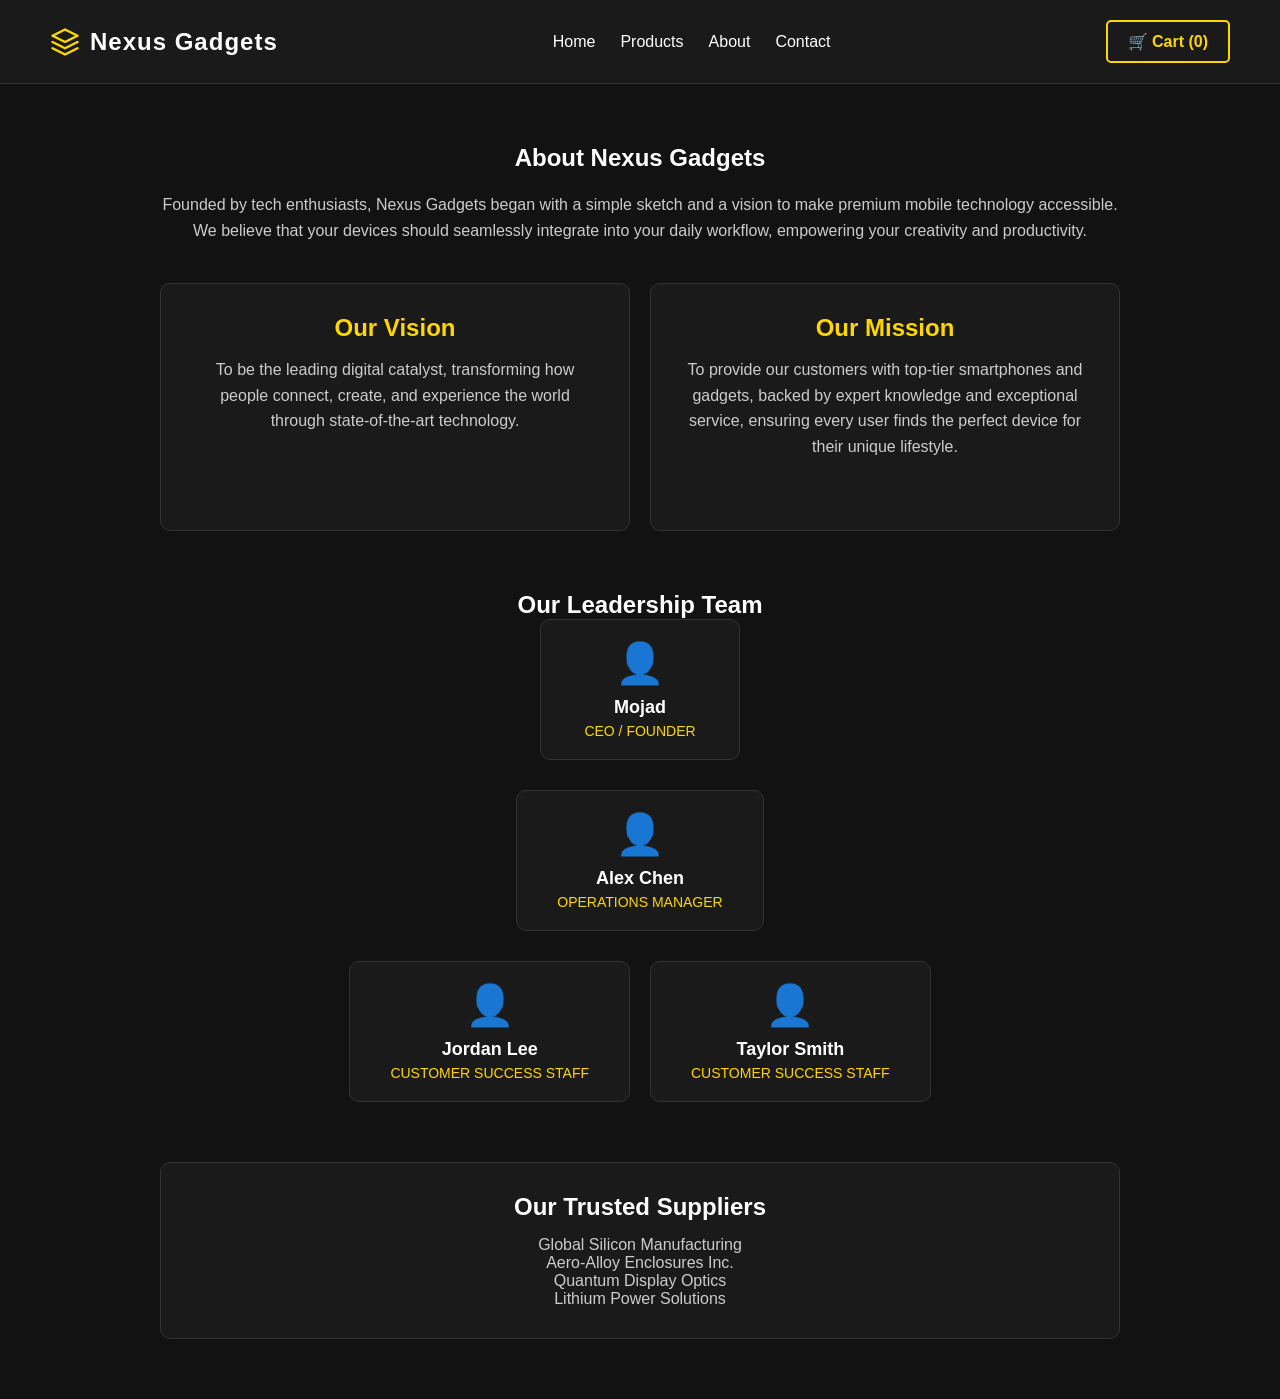
==== about.html @ b7fafb26 "Update about.html" ====
<!DOCTYPE html>
<html lang="en">
<head>
    <meta charset="UTF-8">
    <meta name="viewport" content="width=device-width, initial-scale=1.0">
    <title>Nexus Gadgets | About Us</title>
    <link rel="stylesheet" href="style.css">
    
    <link rel="preconnect" href="https://app.snipcart.com">
    <link rel="preconnect" href="https://cdn.snipcart.com">
    <link rel="stylesheet" href="https://cdn.snipcart.com/themes/v3.0.31/default/snipcart.css" />
</head>
<body>

    <header>
        <div class="logo" style="display: flex; align-items: center; gap: 10px;">
    <svg width="30" height="30" viewBox="0 0 24 24" fill="none" stroke="#FFD700" stroke-width="2" stroke-linecap="round" stroke-linejoin="round">
        <polygon points="12 2 2 7 12 12 22 7 12 2"></polygon>
        <polyline points="2 17 12 22 22 17"></polyline>
        <polyline points="2 12 12 17 22 12"></polyline>
    </svg>
    Nexus Gadgets
</div>
        <nav>
            <ul class="nav-links">
                <li><a href="index.html">Home</a></li>
                <li><a href="products.html">Products</a></li>
                <li><a href="about.html">About</a></li>
                <li><a href="contact.html">Contact</a></li>
            </ul>
        </nav>
        <button class="snipcart-checkout yellow-basket">
            🛒 Cart (<span class="snipcart-items-count">0</span>)
        </button>
    </header>

    <main class="about-container">
        <section class="company-info">
            <h1>About Nexus Gadgets</h1>
            <p>Founded by tech enthusiasts, Nexus Gadgets began with a simple sketch and a vision to make premium mobile technology accessible. We believe that your devices should seamlessly integrate into your daily workflow, empowering your creativity and productivity.</p>
            
            <div class="mission-vision">
                <div class="card">
                    <h2>Our Vision</h2>
                    <p>To be the leading digital catalyst, transforming how people connect, create, and experience the world through state-of-the-art technology.</p>
                </div>
                <div class="card">
                    <h2>Our Mission</h2>
                    <p>To provide our customers with top-tier smartphones and gadgets, backed by expert knowledge and exceptional service, ensuring every user finds the perfect device for their unique lifestyle.</p>
                </div>
            </div>
        </section>

        <section class="team-section">
            <h2>Our Leadership Team</h2>
            
            <div class="hierarchy">
                <div class="tier ceo-tier">
                    <div class="team-member">
                        <div class="avatar">👤</div>
                        <h3>Mojad</h3>
                        <p class="role">CEO / Founder</p>
                    </div>
                </div>

                <div class="tier manager-tier">
                    <div class="team-member">
                        <div class="avatar">👤</div>
                        <h3>Alex Chen</h3>
                        <p class="role">Operations Manager</p>
                    </div>
                </div>

                <div class="tier staff-tier">
                    <div class="team-member">
                        <div class="avatar">👤</div>
                        <h3>Jordan Lee</h3>
                        <p class="role">Customer Success Staff</p>
                    </div>
                    <div class="team-member">
                        <div class="avatar">👤</div>
                        <h3>Taylor Smith</h3>
                        <p class="role">Customer Success Staff</p>
                    </div>
                </div>
            </div>
        </section>

        <section class="suppliers-section">
            <h2>Our Trusted Suppliers</h2>
            <ul>
                <li>Global Silicon Manufacturing</li>
                <li>Aero-Alloy Enclosures Inc.</li>
                <li>Quantum Display Optics</li>
                <li>Lithium Power Solutions</li>
            </ul>
        </section>
    </main>

    <script async src="https://cdn.snipcart.com/themes/v3.0.31/default/snipcart.js"></script>
    <div hidden id="snipcart" data-api-key="ODQwMzdhNmEtYWU3Ny00MjI5LTlhM2MtNGY4MDAyZmQyNzFiNjM5MDkyNjI5MzI3NDUwMDEy"></div>
    <script src="script.js"></script>
</body>
</html>
---- style.css ----
/* General Reset & Typography */
* { 
    margin: 0; 
    padding: 0; 
    box-sizing: border-box; 
    font-family: 'Segoe UI', Tahoma, Geneva, Verdana, sans-serif; 
}

body { 
    background-color: #121212; 
    color: #ffffff; 
}

/* Header & Navigation */
header { 
    display: flex; 
    justify-content: space-between; 
    align-items: center; 
    padding: 20px 50px; 
    background-color: #1a1a1a; 
    border-bottom: 1px solid #333; 
}

.logo { 
    font-size: 24px; 
    font-weight: bold; 
    letter-spacing: 1px; 
}

.nav-links { 
    list-style: none; 
    display: flex; 
    gap: 25px; 
}

.nav-links a { 
    color: #ffffff; 
    text-decoration: none; 
    font-size: 16px; 
    transition: color 0.3s ease; 
}

.nav-links a:hover { 
    color: #FFD700; 
}

/* The Yellow Basket (Rubric Requirement) */
.yellow-basket { 
    background-color: transparent; 
    color: #FFD700; 
    border: 2px solid #FFD700; 
    padding: 10px 20px; 
    border-radius: 5px; 
    cursor: pointer; 
    font-size: 16px; 
    font-weight: bold; 
    transition: all 0.3s ease; 
}

.yellow-basket:hover { 
    background-color: #FFD700; 
    color: #121212; 
}

/* Hero Section with Background Image */
.hero {
    height: 80vh;
    display: flex;
    align-items: center;
    justify-content: center;
    text-align: center;
    padding: 0 20px;
    background: linear-gradient(rgba(18, 18, 18, 0.4), rgba(18, 18, 18, 0.95)), url('https://images.unsplash.com/photo-1611162617213-7d7a39e9b1d7?auto=format&fit=crop&w=1920&q=80');
    background-size: cover;
    background-position: center;
}

.hero-content h1 { font-size: 48px; margin-bottom: 20px; }
.hero-content p { font-size: 18px; max-width: 600px; margin: 0 auto 30px auto; color: #cccccc; line-height: 1.6; }

/* Buttons */
.btn { 
    padding: 12px 25px; 
    text-decoration: none; 
    border-radius: 5px; 
    font-weight: bold; 
    margin: 0 10px; 
    display: inline-block; 
    cursor: pointer; 
    border: none; 
}

.primary-btn { background-color: #ffffff; color: #121212; }
.secondary-btn { background-color: transparent; border: 1px solid #ffffff; color: #ffffff; }

/* Products Grid */
.shop-container { max-width: 1200px; margin: 0 auto; padding: 20px; }
.product-grid { display: grid; grid-template-columns: repeat(auto-fit, minmax(300px, 1fr)); gap: 30px; }
.product-card { background-color: #1a1a1a; padding: 25px; border-radius: 10px; text-align: center; border: 1px solid #333; transition: transform 0.3s ease; }
.product-card:hover { transform: translateY(-5px); border-color: #FFD700; }
.product-card h3 { margin-bottom: 10px; font-size: 22px; }
.product-card .category { font-size: 12px; color: #FFD700; margin-bottom: 15px; text-transform: uppercase; }
.product-card .desc { font-size: 14px; color: #cccccc; margin-bottom: 20px; height: 40px; }
.product-card .price { font-size: 24px; font-weight: bold; margin-bottom: 20px; }

/* Product Image Styling */
.product-img {
    width: 100%;
    height: 250px;
    object-fit: cover;
    border-radius: 8px;
    margin-bottom: 15px;
    border: 1px solid #333;
}

/* About Page */
.about-container { max-width: 1000px; margin: 40px auto; padding: 20px; text-align: center; }
.company-info h1 { margin-bottom: 20px; }
.company-info p { color: #cccccc; line-height: 1.6; margin-bottom: 40px; }
.mission-vision { display: flex; gap: 20px; margin-bottom: 60px; }
.mission-vision .card { background-color: #1a1a1a; padding: 30px; border-radius: 10px; border: 1px solid #333; flex: 1; }
.mission-vision h2 { color: #FFD700; margin-bottom: 15px; }

/* Team Hierarchy */
.team-section { margin-bottom: 60px; }
.hierarchy { display: flex; flex-direction: column; align-items: center; gap: 30px; }
.tier { display: flex; justify-content: center; gap: 20px; }
.team-member { background-color: #1a1a1a; padding: 20px 40px; border-radius: 10px; border: 1px solid #333; text-align: center; min-width: 200px; }
.avatar { font-size: 40px; margin-bottom: 10px; }
.team-member h3 { margin-bottom: 5px; font-size: 18px; }
.team-member .role { color: #FFD700; font-size: 14px; text-transform: uppercase; }

/* Suppliers */
.suppliers-section { background-color: #1a1a1a; padding: 30px; border-radius: 10px; border: 1px solid #333; }
.suppliers-section ul { list-style: none; color: #cccccc; margin-top: 15px; }

/* Contact Page */
.contact-container { max-width: 1000px; margin: 40px auto; padding: 20px; }
.contact-wrapper { display: flex; gap: 40px; flex-wrap: wrap; }
.contact-info, .contact-form-container { flex: 1; min-width: 300px; background-color: #1a1a1a; padding: 30px; border-radius: 10px; border: 1px solid #333; }
.contact-info h2, .contact-form-container h2 { margin-bottom: 20px; color: #FFD700; }
.contact-info p { color: #cccccc; margin-bottom: 20px; line-height: 1.6; }
.info-list { list-style: none; margin-bottom: 30px; }
.info-list li { margin-bottom: 10px; color: #ffffff; }

/* Contact Form */
.contact-form .form-group { margin-bottom: 20px; }
.contact-form label { display: block; margin-bottom: 8px; color: #cccccc; text-align: left; }
.contact-form input, .contact-form select, .contact-form textarea { width: 100%; padding: 12px; background-color: #121212; border: 1px solid #333; border-radius: 5px; color: #ffffff; font-size: 16px; }
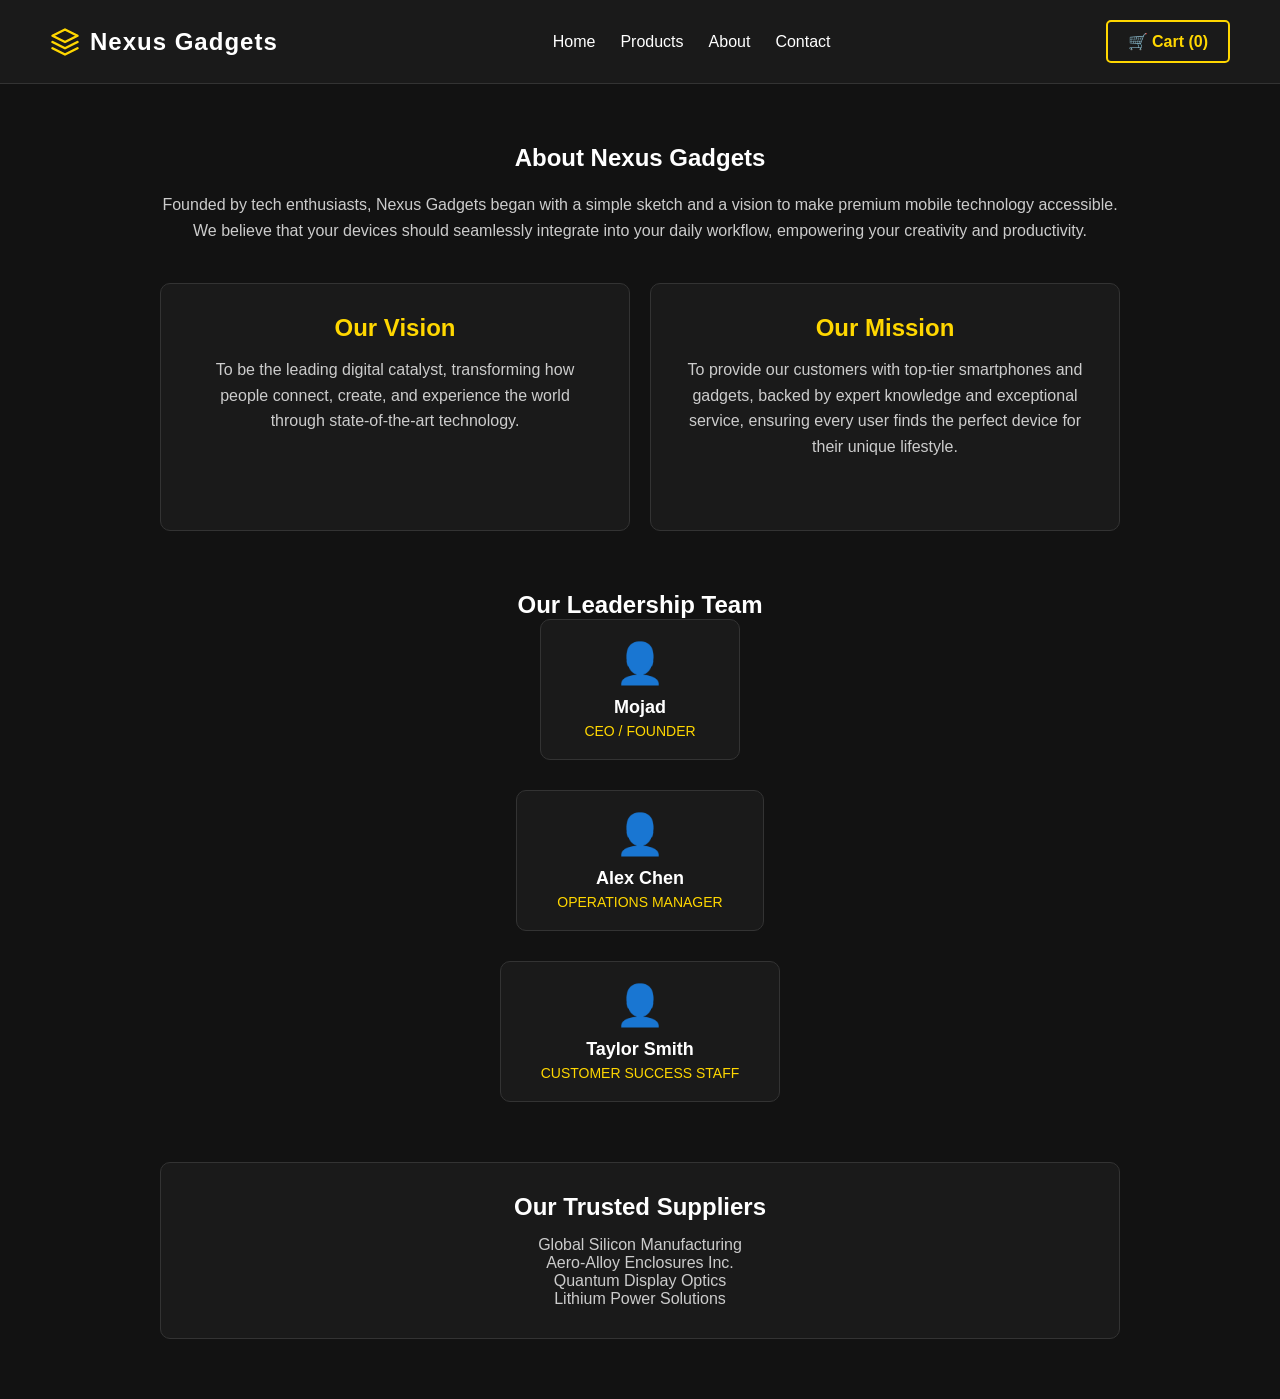
==== commit 8e267364: "Fix HTML formatting issues in about.html" ====
--- a/about.html
+++ b/about.html
@@ -14,13 +14,13 @@
 
     <header>
         <div class="logo" style="display: flex; align-items: center; gap: 10px;">
-    <svg width="30" height="30" viewBox="0 0 24 24" fill="none" stroke="#FFD700" stroke-width="2" stroke-linecap="round" stroke-linejoin="round">
-        <polygon points="12 2 2 7 12 12 22 7 12 2"></polygon>
-        <polyline points="2 17 12 22 22 17"></polyline>
-        <polyline points="2 12 12 17 22 12"></polyline>
-    </svg>
-    Nexus Gadgets
-</div>
+            <svg width="30" height="30" viewBox="0 0 24 24" fill="none" stroke="#FFD700" stroke-width="2" stroke-linecap="round" stroke-linejoin="round">
+                <polygon points="12 2 2 7 12 12 22 7 12 2"></polygon>
+                <polyline points="2 17 12 22 22 17"></polyline>
+                <polyline points="2 12 12 17 22 12"></polyline>
+            </svg>
+            Nexus Gadgets
+        </div>
         <nav>
             <ul class="nav-links">
                 <li><a href="index.html">Home</a></li>
@@ -74,11 +74,6 @@
                 <div class="tier staff-tier">
                     <div class="team-member">
                         <div class="avatar">👤</div>
-                        <h3>Jordan Lee</h3>
-                        <p class="role">Customer Success Staff</p>
-                    </div>
-                    <div class="team-member">
-                        <div class="avatar">👤</div>
                         <h3>Taylor Smith</h3>
                         <p class="role">Customer Success Staff</p>
                     </div>
--- a/style.css
+++ b/style.css
@@ -147,3 +147,133 @@
 .contact-form .form-group { margin-bottom: 20px; }
 .contact-form label { display: block; margin-bottom: 8px; color: #cccccc; text-align: left; }
 .contact-form input, .contact-form select, .contact-form textarea { width: 100%; padding: 12px; background-color: #121212; border: 1px solid #333; border-radius: 5px; color: #ffffff; font-size: 16px; }
+/* =========================================
+   PREMIUM ANIMATIONS & TRANSITIONS
+   ========================================= */
+
+/* 1. Page Load Fade-Up Animation */
+@keyframes fadeUp {
+    from { 
+        opacity: 0; 
+        transform: translateY(30px); 
+    }
+    to { 
+        opacity: 1; 
+        transform: translateY(0); 
+    }
+}
+
+/* Apply the animation to the cards and stagger them */
+.product-card {
+    opacity: 0; /* Start invisible */
+    animation: fadeUp 0.8s ease forwards;
+    overflow: hidden; /* Keeps the zooming image inside the box */
+}
+
+.product-card:nth-child(1) { animation-delay: 0.1s; }
+.product-card:nth-child(2) { animation-delay: 0.2s; }
+.product-card:nth-child(3) { animation-delay: 0.3s; }
+.product-card:nth-child(4) { animation-delay: 0.4s; }
+.product-card:nth-child(5) { animation-delay: 0.5s; }
+
+/* 2. Smooth Image Zoom on Hover */
+.product-img {
+    transition: transform 0.5s ease;
+}
+
+.product-card:hover .product-img {
+    transform: scale(1.08);
+}
+
+/* 3. Button Hover Glow Effect */
+.btn {
+    transition: all 0.3s ease;
+}
+
+.primary-btn:hover {
+    background-color: #FFD700;
+    color: #121212;
+    transform: translateY(-2px);
+    box-shadow: 0 5px 15px rgba(255, 215, 0, 0.3);
+}
+/* =========================================
+   PAGE ANIMATIONS (HOME, ABOUT, CONTACT)
+   ========================================= */
+
+/* Hero Section Animation */
+.hero-content {
+    opacity: 0;
+    animation: fadeUp 1s ease forwards;
+    animation-delay: 0.2s;
+}
+
+/* About Page Animations */
+.company-info {
+    opacity: 0;
+    animation: fadeUp 0.8s ease forwards;
+    animation-delay: 0.1s;
+}
+
+.mission-vision .card {
+    opacity: 0;
+    animation: fadeUp 0.8s ease forwards;
+}
+.mission-vision .card:nth-child(1) { animation-delay: 0.3s; }
+.mission-vision .card:nth-child(2) { animation-delay: 0.5s; }
+
+.team-member {
+    opacity: 0;
+    animation: fadeUp 0.8s ease forwards;
+}
+.ceo-tier .team-member { animation-delay: 0.2s; }
+.manager-tier .team-member { animation-delay: 0.4s; }
+.staff-tier .team-member:nth-child(1) { animation-delay: 0.6s; }
+.staff-tier .team-member:nth-child(2) { animation-delay: 0.8s; }
+
+/* Contact Page Animations */
+.contact-info {
+    opacity: 0;
+    animation: fadeUp 0.8s ease forwards;
+    animation-delay: 0.2s;
+}
+
+.contact-form-container {
+    opacity: 0;
+    animation: fadeUp 0.8s ease forwards;
+    animation-delay: 0.4s;
+}
+
+/* =========================================
+   SNIPCART CUSTOM THEME (DARK MODE + YELLOW)
+   ========================================= */
+
+#snipcart {
+    /* Main Backgrounds */
+    --bgColor-default: #1a1a1a; 
+    --bgColor-alt: #121212;
+    --bgColor-modal: rgba(0, 0, 0, 0.8);
+    
+    /* Text Colors */
+    --color-default: #ffffff;
+    --color-alt: #cccccc;
+    --color-icon: #FFD700;
+    
+    /* Brand Accent Colors (The Yellow) */
+    --color-brand: #FFD700;
+    --color-link: #FFD700;
+    --color-link-hover: #ffffff;
+    
+    /* Primary Buttons (Checkout, Pay, etc.) */
+    --color-buttonPrimary: #FFD700;
+    --color-buttonPrimary-hover: #e6c200;
+    --color-buttonPrimary-text: #121212; /* Dark text on yellow button */
+    
+    /* Borders */
+    --borderColor-default: #333333;
+    
+    /* Input Fields inside Checkout */
+    --bgColor-input: #121212;
+    --color-input: #ffffff;
+    --color-input-hover: #FFD700;
+    --color-input-focus: #FFD700;
+}
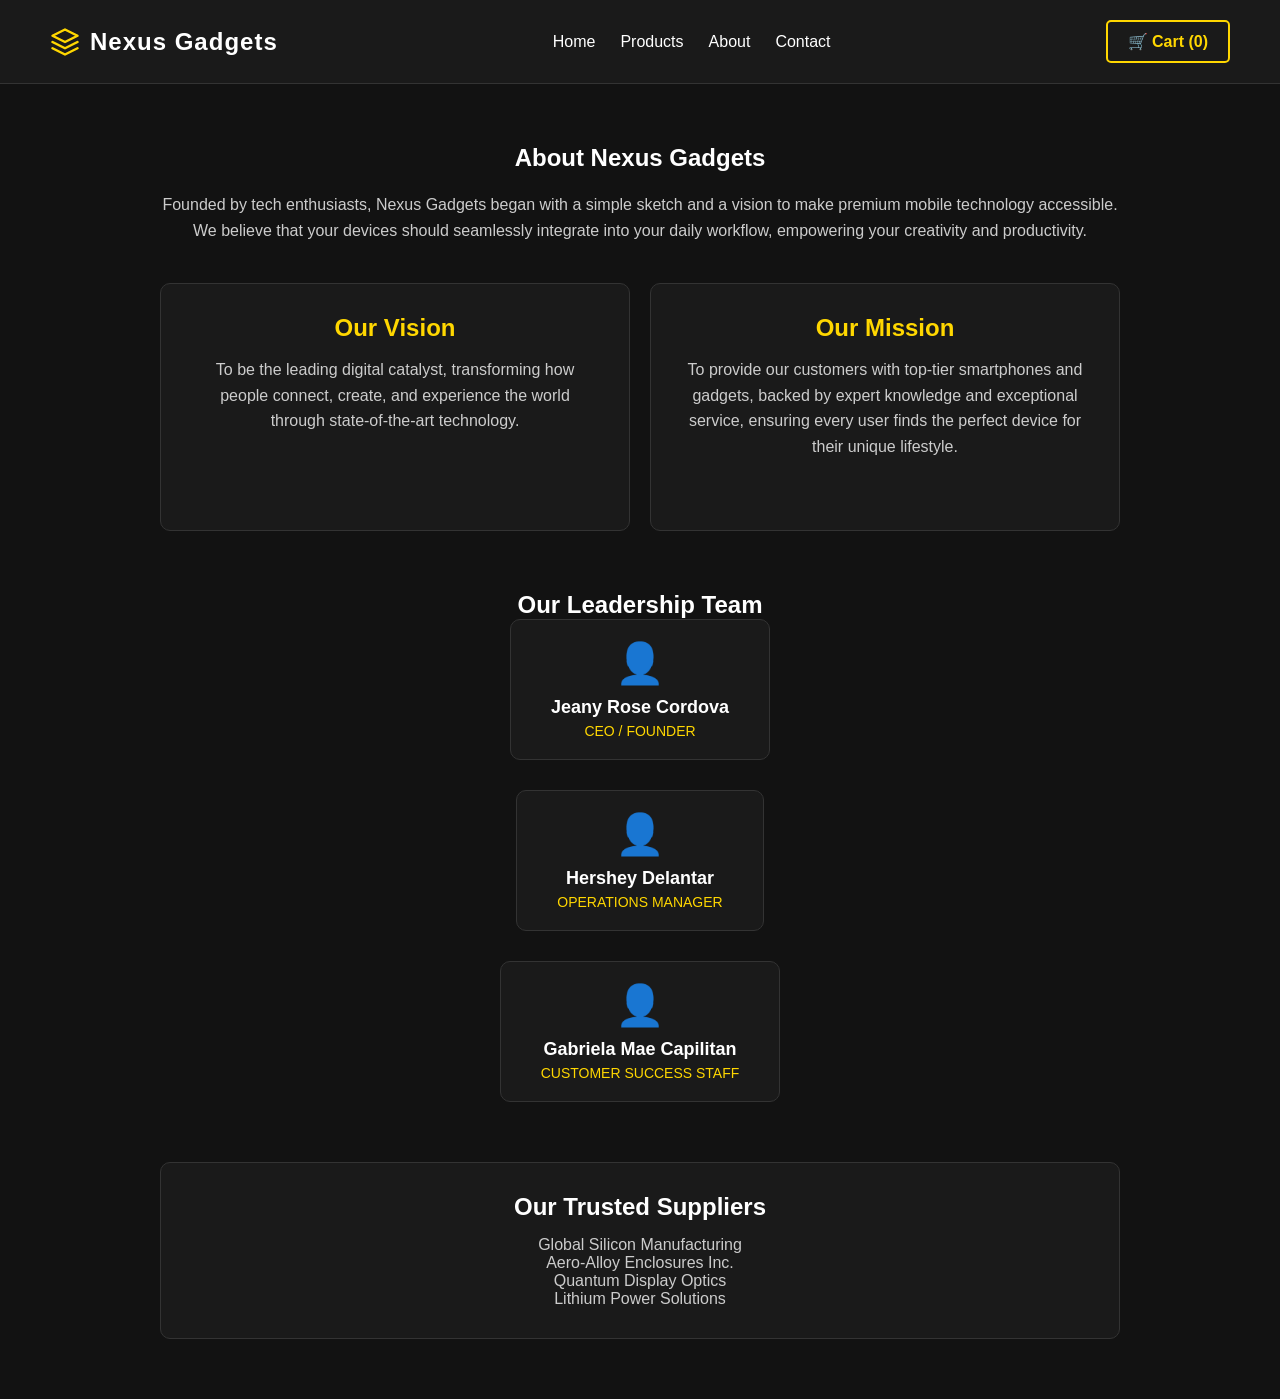
==== commit 16ec23cf: "Update about.html" ====
--- a/about.html
+++ b/about.html
@@ -58,7 +58,7 @@
                 <div class="tier ceo-tier">
                     <div class="team-member">
                         <div class="avatar">👤</div>
-                        <h3>Mojad</h3>
+                        <h3>Jeany Rose Cordova</h3>
                         <p class="role">CEO / Founder</p>
                     </div>
                 </div>
@@ -66,7 +66,7 @@
                 <div class="tier manager-tier">
                     <div class="team-member">
                         <div class="avatar">👤</div>
-                        <h3>Alex Chen</h3>
+                        <h3>Hershey Delantar</h3>
                         <p class="role">Operations Manager</p>
                     </div>
                 </div>
@@ -74,7 +74,7 @@
                 <div class="tier staff-tier">
                     <div class="team-member">
                         <div class="avatar">👤</div>
-                        <h3>Taylor Smith</h3>
+                        <h3>Gabriela Mae Capilitan</h3>
                         <p class="role">Customer Success Staff</p>
                     </div>
                 </div>
--- a/style.css
+++ b/style.css
@@ -277,3 +277,57 @@
     --color-input-hover: #FFD700;
     --color-input-focus: #FFD700;
 }
+/* =========================================
+   MOBILE RESPONSIVENESS
+   ========================================= */
+@media (max-width: 768px) {
+    /* Stack the Header & Navigation */
+    header {
+        flex-direction: column;
+        padding: 20px;
+        gap: 15px;
+        text-align: center;
+    }
+    
+    .nav-links {
+        flex-wrap: wrap;
+        justify-content: center;
+        gap: 15px;
+    }
+
+    /* Shrink the Hero Text */
+    .hero-content h1 {
+        font-size: 32px;
+    }
+    
+    .hero-content p {
+        font-size: 16px;
+    }
+
+    /* Stack Homepage Buttons */
+    .cta-buttons {
+        display: flex;
+        flex-direction: column;
+        gap: 15px;
+    }
+    
+    .btn {
+        margin: 0;
+    }
+
+    /* Keep Search Bar inside the screen */
+    .search-container input {
+        width: 100%;
+        max-width: 300px;
+    }
+
+    /* Stack About Page Cards */
+    .mission-vision {
+        flex-direction: column;
+    }
+
+    /* Stack Contact Page Boxes */
+    .contact-wrapper {
+        flex-direction: column;
+    }
+}
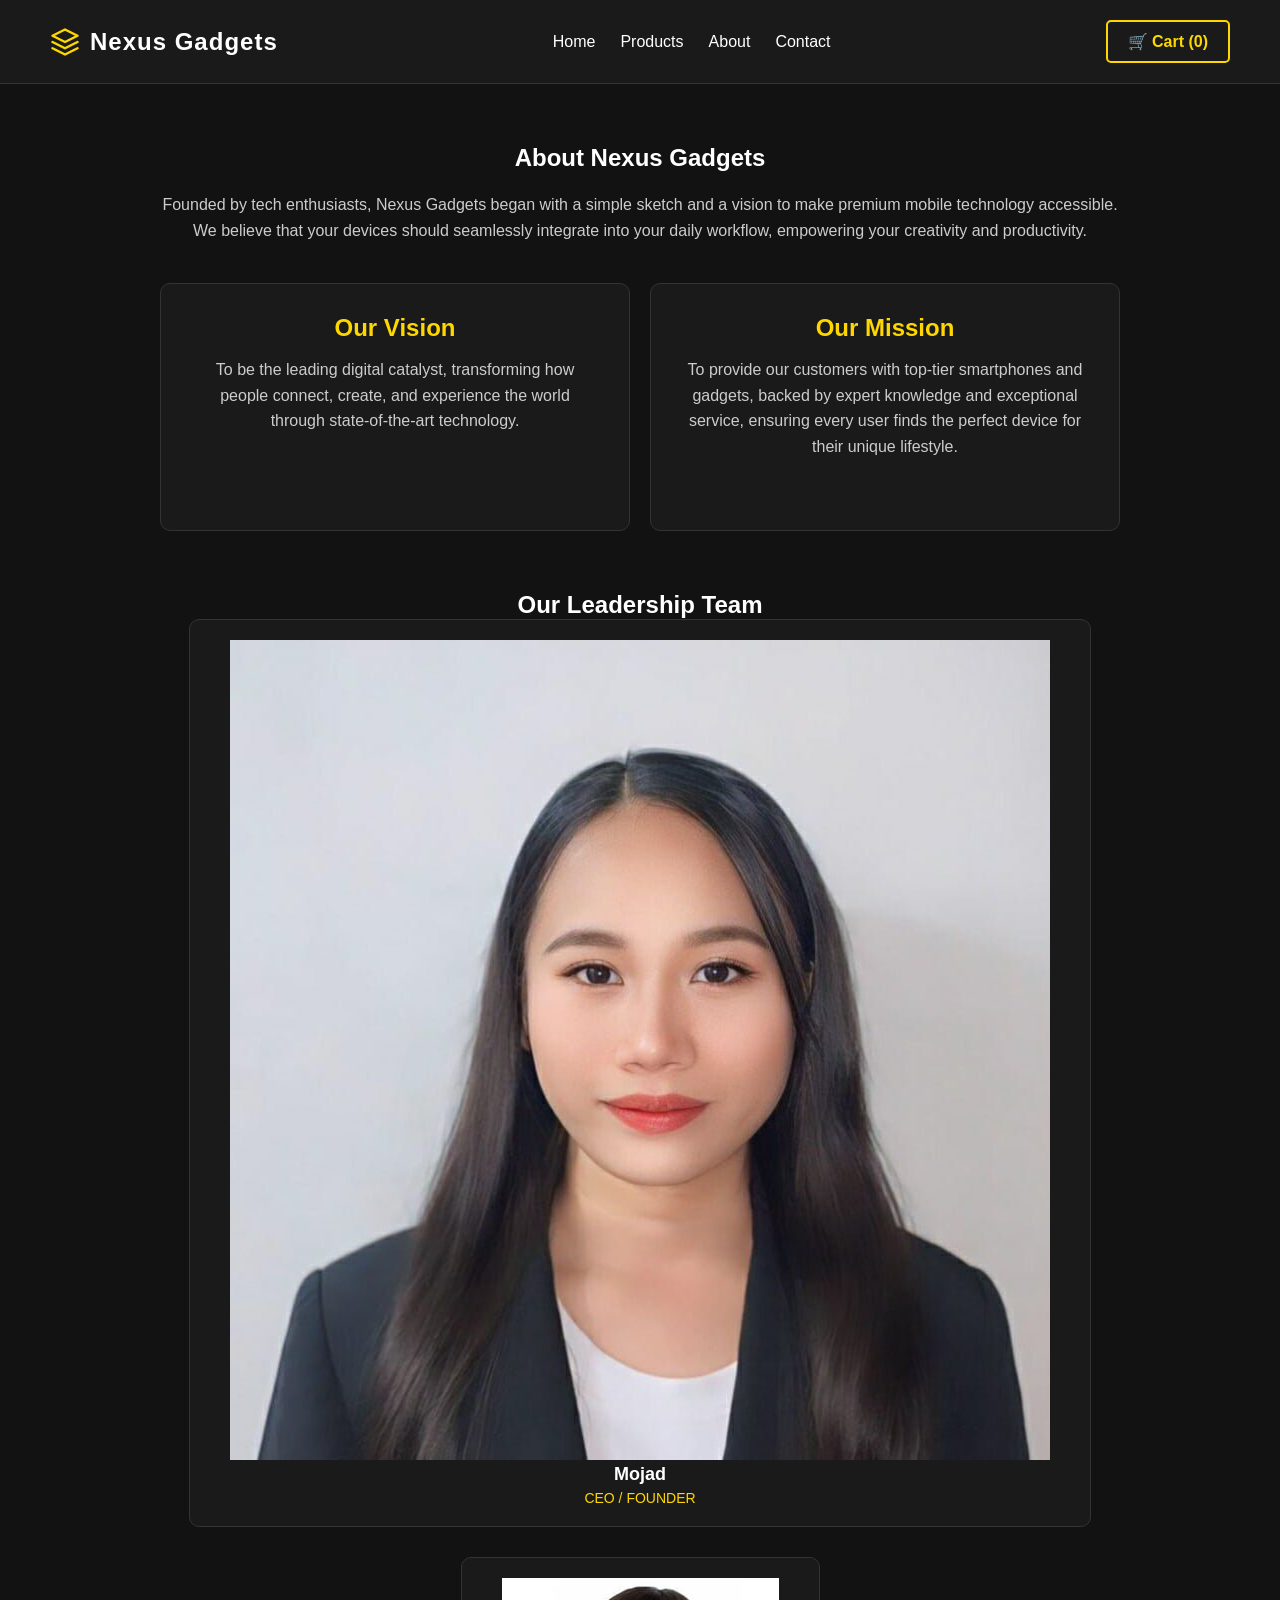
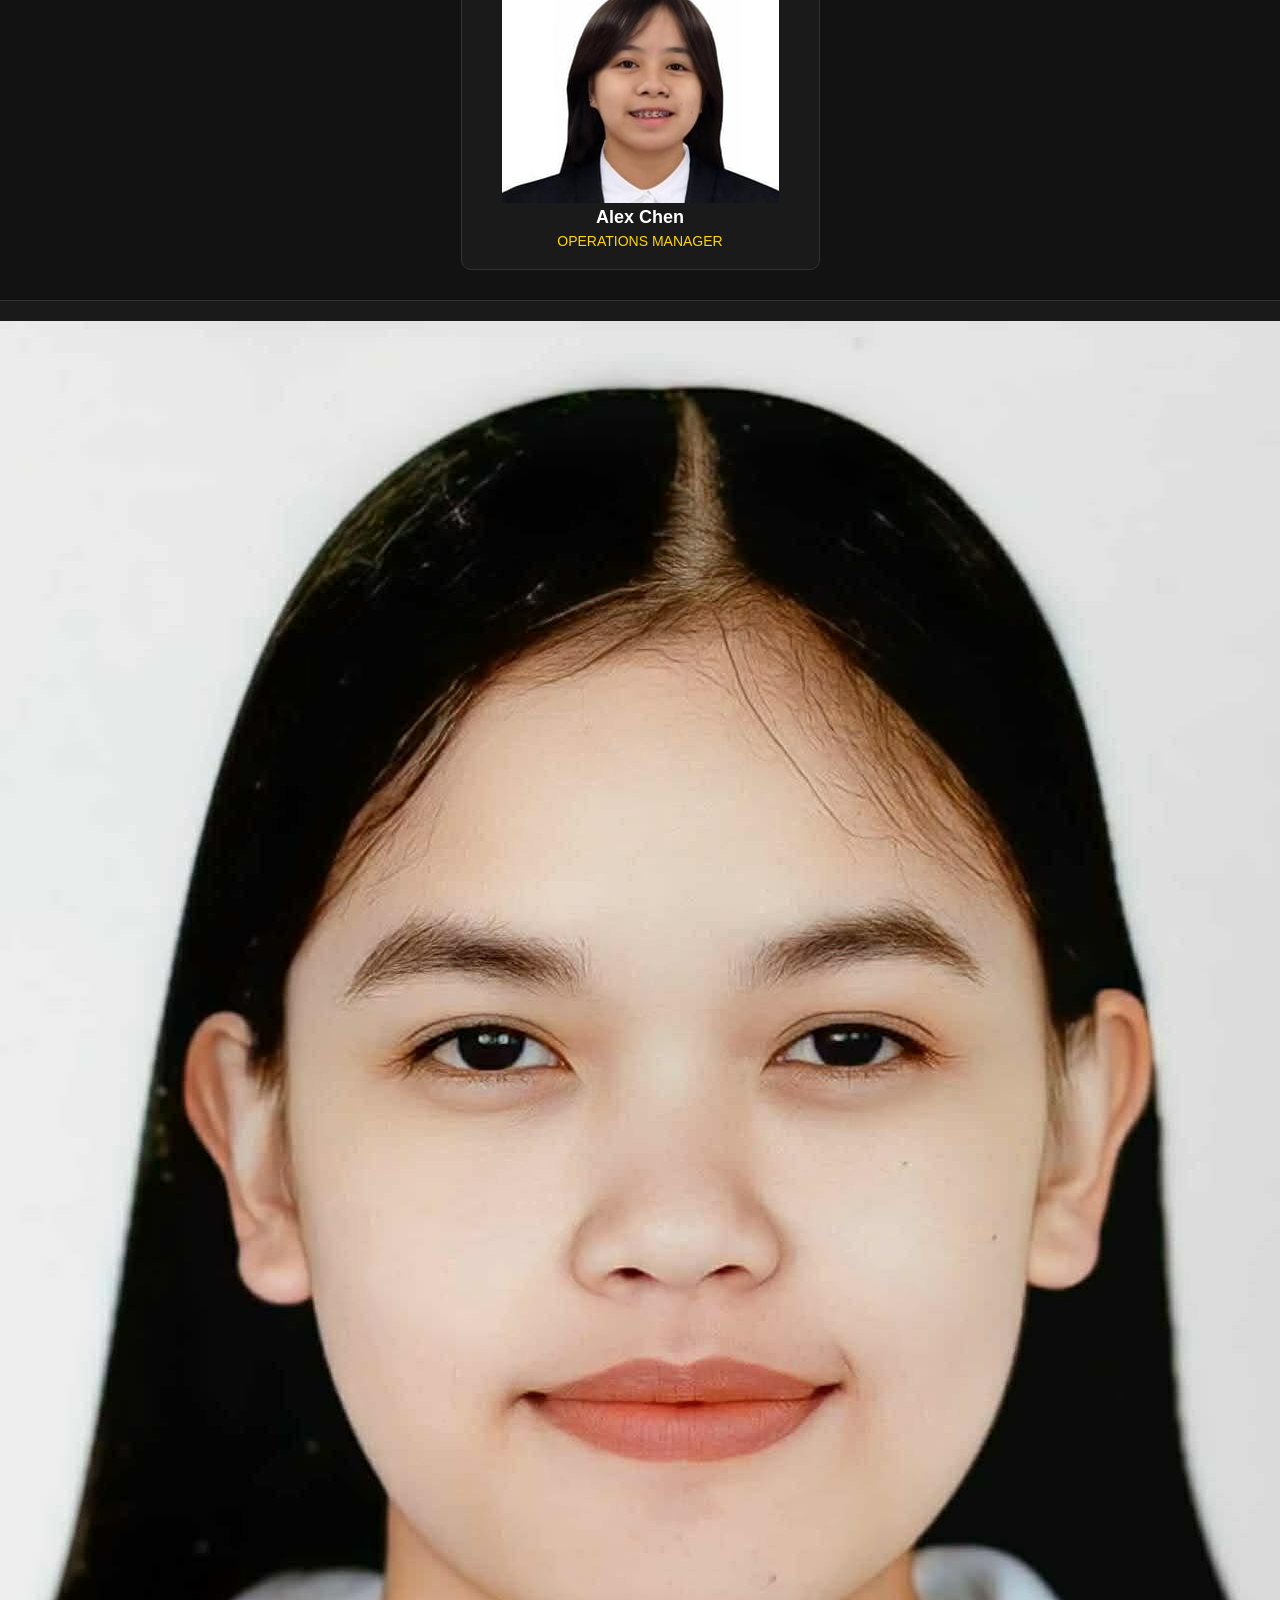
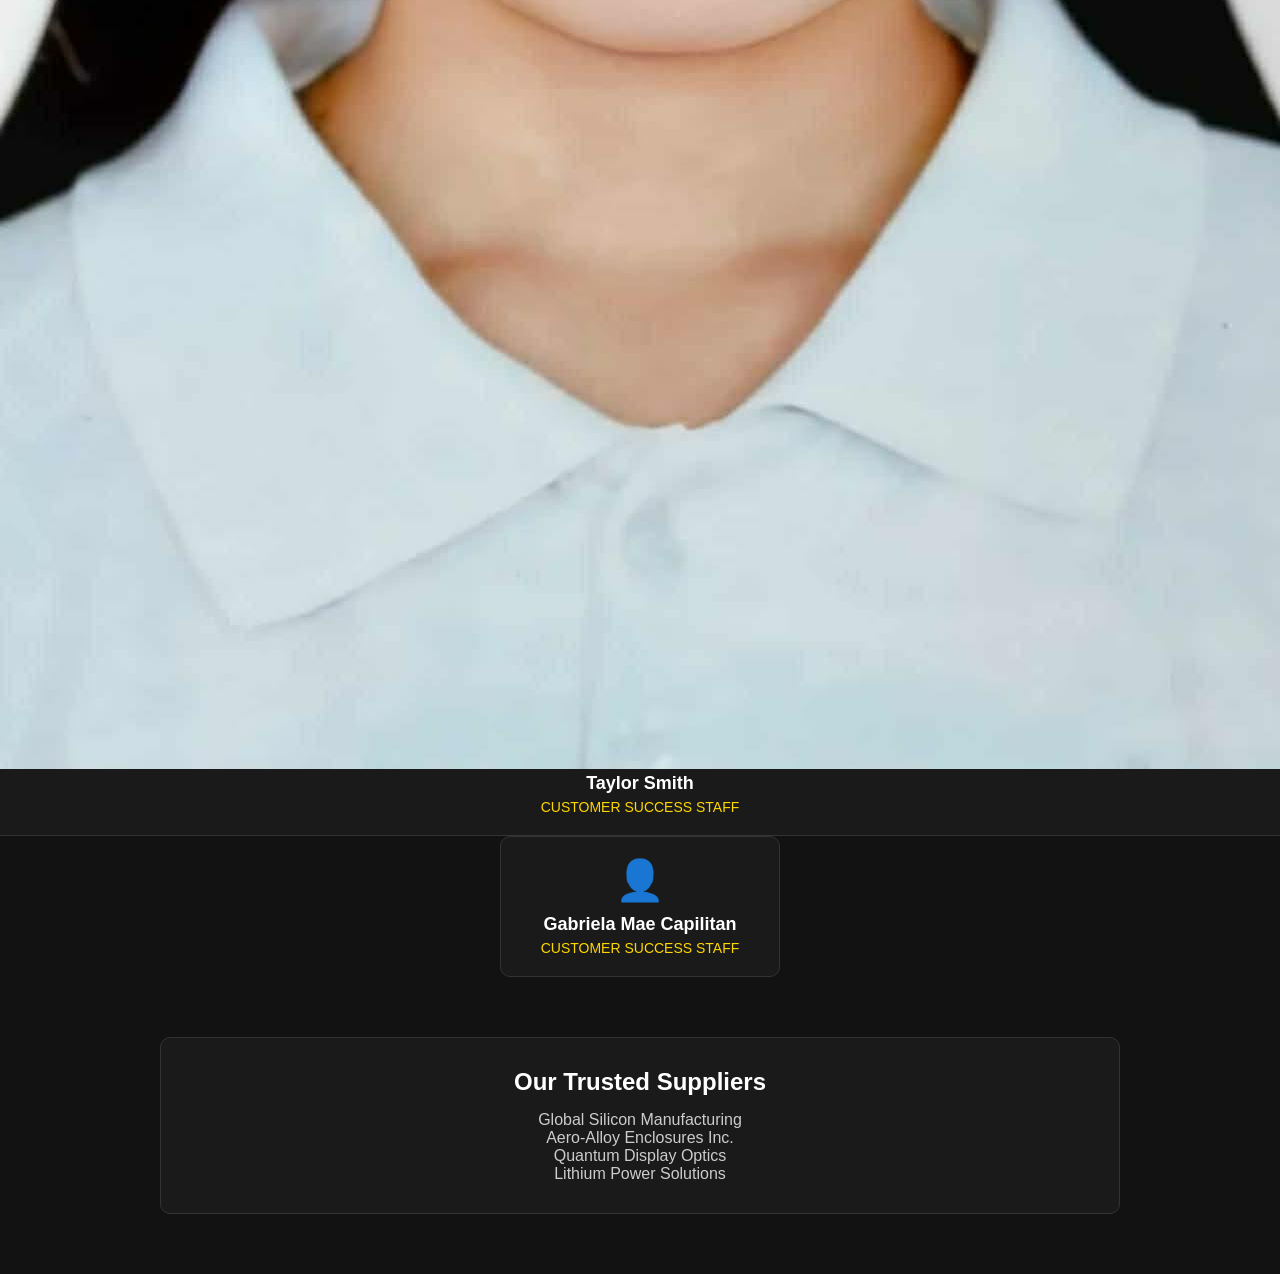
==== commit ee87bd2a: "Update about.html" ====
--- a/about.html
+++ b/about.html
@@ -54,22 +54,31 @@
         <section class="team-section">
             <h2>Our Leadership Team</h2>
             
-            <div class="hierarchy">
+       <div class="hierarchy">
                 <div class="tier ceo-tier">
                     <div class="team-member">
-                        <div class="avatar">👤</div>
-                        <h3>Jeany Rose Cordova</h3>
+                        <img src="ceo.jpg" alt="Mojad" class="team-img">
+                        <h3>Mojad</h3>
                         <p class="role">CEO / Founder</p>
                     </div>
                 </div>
 
                 <div class="tier manager-tier">
                     <div class="team-member">
-                        <div class="avatar">👤</div>
-                        <h3>Hershey Delantar</h3>
+                        <img src="manager.jpg" alt="Alex Chen" class="team-img">
+                        <h3>Alex Chen</h3>
                         <p class="role">Operations Manager</p>
                     </div>
                 </div>
+
+                <div class="tier staff-tier">
+                    <div class="team-member">
+                        <img src="staff.jpg" alt="Taylor Smith" class="team-img">
+                        <h3>Taylor Smith</h3>
+                        <p class="role">Customer Success Staff</p>
+                    </div>
+                </div>
+            </div>
 
                 <div class="tier staff-tier">
                     <div class="team-member">
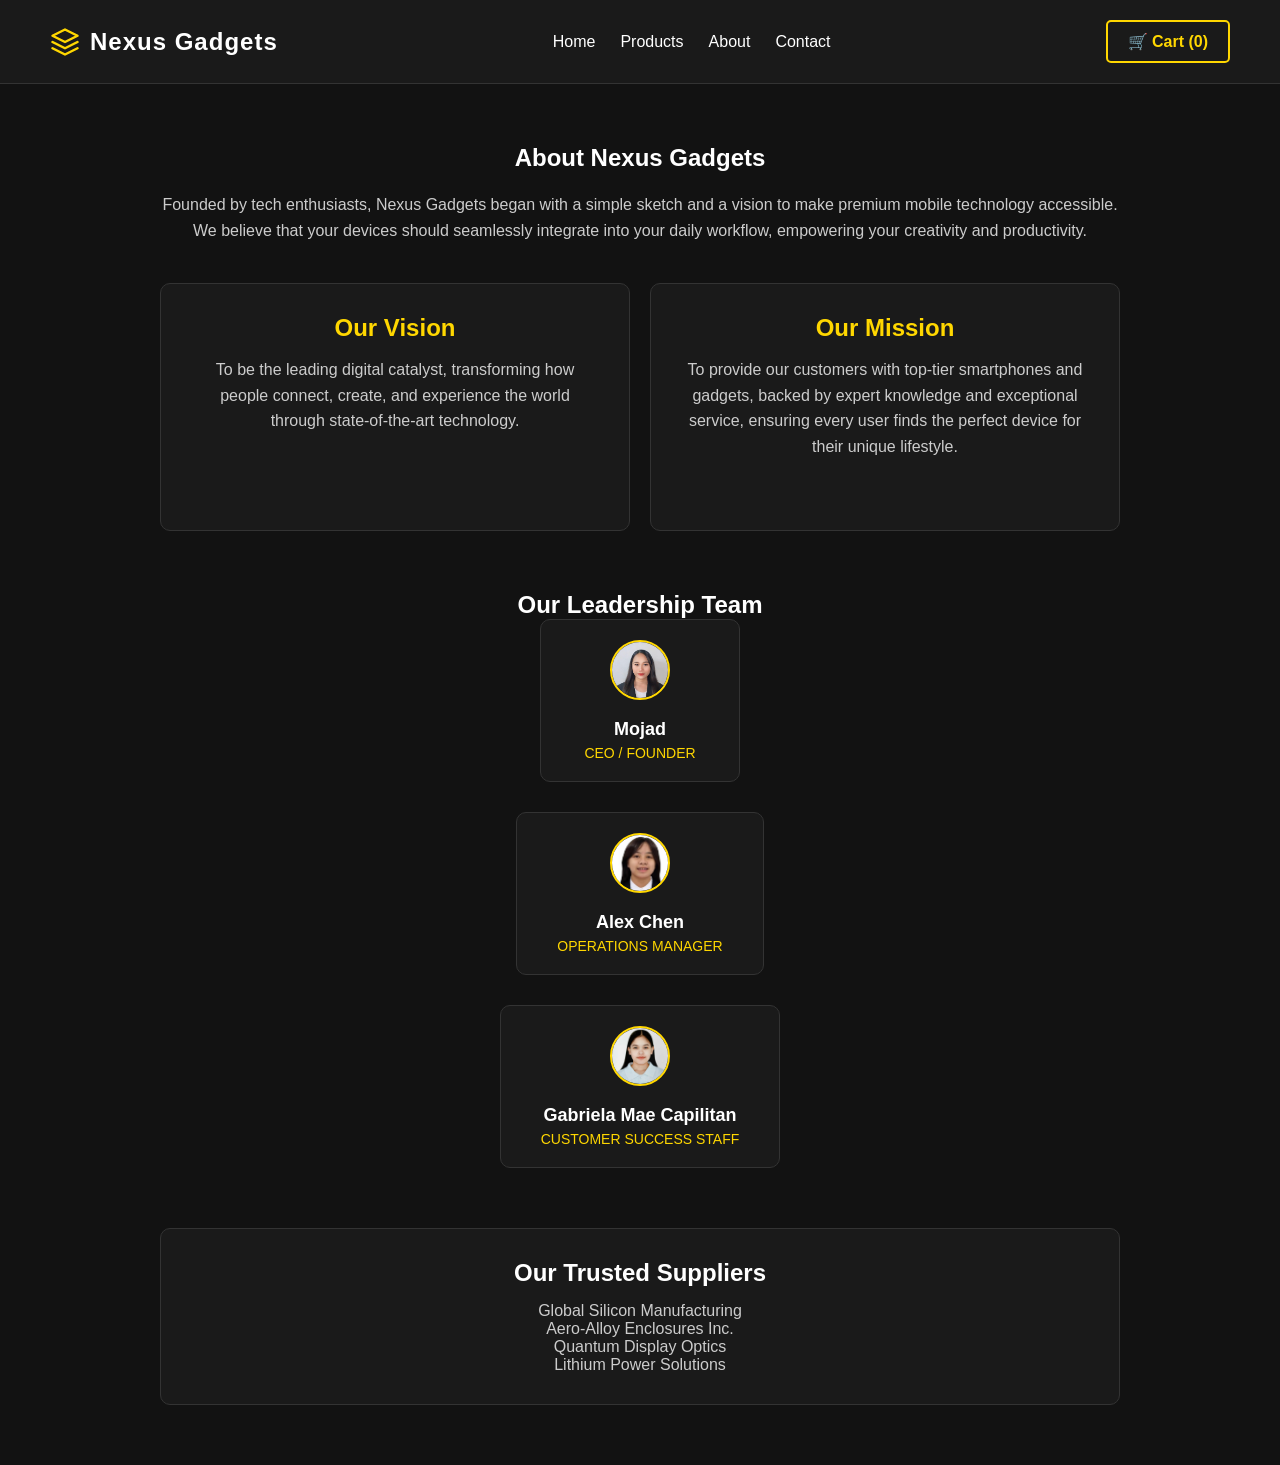
==== commit 0bae5b8e: "Update about.html" ====
--- a/about.html
+++ b/about.html
@@ -74,18 +74,12 @@
                 <div class="tier staff-tier">
                     <div class="team-member">
                         <img src="staff.jpg" alt="Taylor Smith" class="team-img">
-                        <h3>Taylor Smith</h3>
+                        <h3>Gabriela Mae Capilitan</h3>
                         <p class="role">Customer Success Staff</p>
                     </div>
                 </div>
             </div>
 
-                <div class="tier staff-tier">
-                    <div class="team-member">
-                        <div class="avatar">👤</div>
-                        <h3>Gabriela Mae Capilitan</h3>
-                        <p class="role">Customer Success Staff</p>
-                    </div>
                 </div>
             </div>
         </section>
--- a/style.css
+++ b/style.css
@@ -130,6 +130,16 @@
 .team-member h3 { margin-bottom: 5px; font-size: 18px; }
 .team-member .role { color: #FFD700; font-size: 14px; text-transform: uppercase; }
 
+/* Team Profile Pictures - SMALLER 60px SIZE */
+.team-img {
+    width: 60px; 
+    height: 60px; 
+    border-radius: 50%;
+    object-fit: cover;
+    border: 2px solid #FFD700; 
+    margin-bottom: 15px;
+}
+
 /* Suppliers */
 .suppliers-section { background-color: #1a1a1a; padding: 30px; border-radius: 10px; border: 1px solid #333; }
 .suppliers-section ul { list-style: none; color: #cccccc; margin-top: 15px; }
@@ -147,6 +157,7 @@
 .contact-form .form-group { margin-bottom: 20px; }
 .contact-form label { display: block; margin-bottom: 8px; color: #cccccc; text-align: left; }
 .contact-form input, .contact-form select, .contact-form textarea { width: 100%; padding: 12px; background-color: #121212; border: 1px solid #333; border-radius: 5px; color: #ffffff; font-size: 16px; }
+
 /* =========================================
    PREMIUM ANIMATIONS & TRANSITIONS
    ========================================= */
@@ -196,6 +207,7 @@
     transform: translateY(-2px);
     box-shadow: 0 5px 15px rgba(255, 215, 0, 0.3);
 }
+
 /* =========================================
    PAGE ANIMATIONS (HOME, ABOUT, CONTACT)
    ========================================= */
@@ -277,6 +289,7 @@
     --color-input-hover: #FFD700;
     --color-input-focus: #FFD700;
 }
+
 /* =========================================
    MOBILE RESPONSIVENESS
    ========================================= */
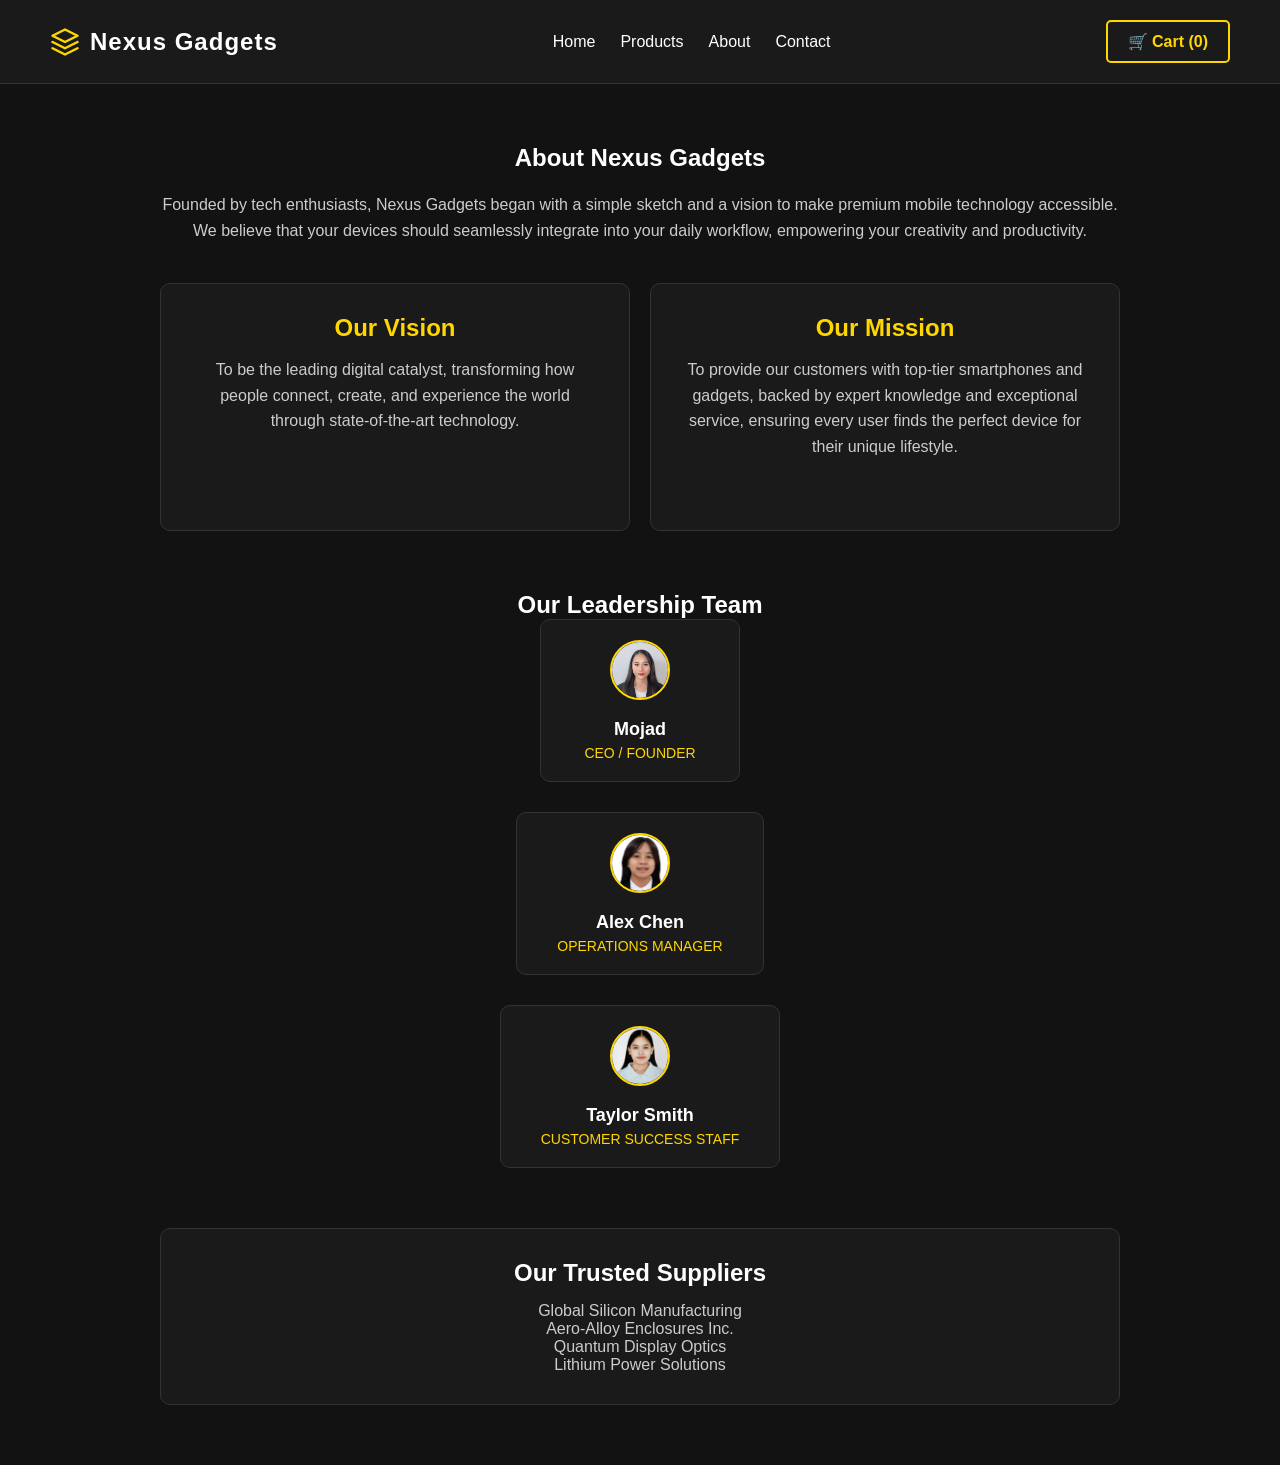
==== commit 49c822f5: "Fix HTML structure and update team member names" ====
--- a/about.html
+++ b/about.html
@@ -54,7 +54,7 @@
         <section class="team-section">
             <h2>Our Leadership Team</h2>
             
-       <div class="hierarchy">
+            <div class="hierarchy">
                 <div class="tier ceo-tier">
                     <div class="team-member">
                         <img src="ceo.jpg" alt="Mojad" class="team-img">
@@ -74,12 +74,9 @@
                 <div class="tier staff-tier">
                     <div class="team-member">
                         <img src="staff.jpg" alt="Taylor Smith" class="team-img">
-                        <h3>Gabriela Mae Capilitan</h3>
+                        <h3>Taylor Smith</h3>
                         <p class="role">Customer Success Staff</p>
                     </div>
-                </div>
-            </div>
-
                 </div>
             </div>
         </section>
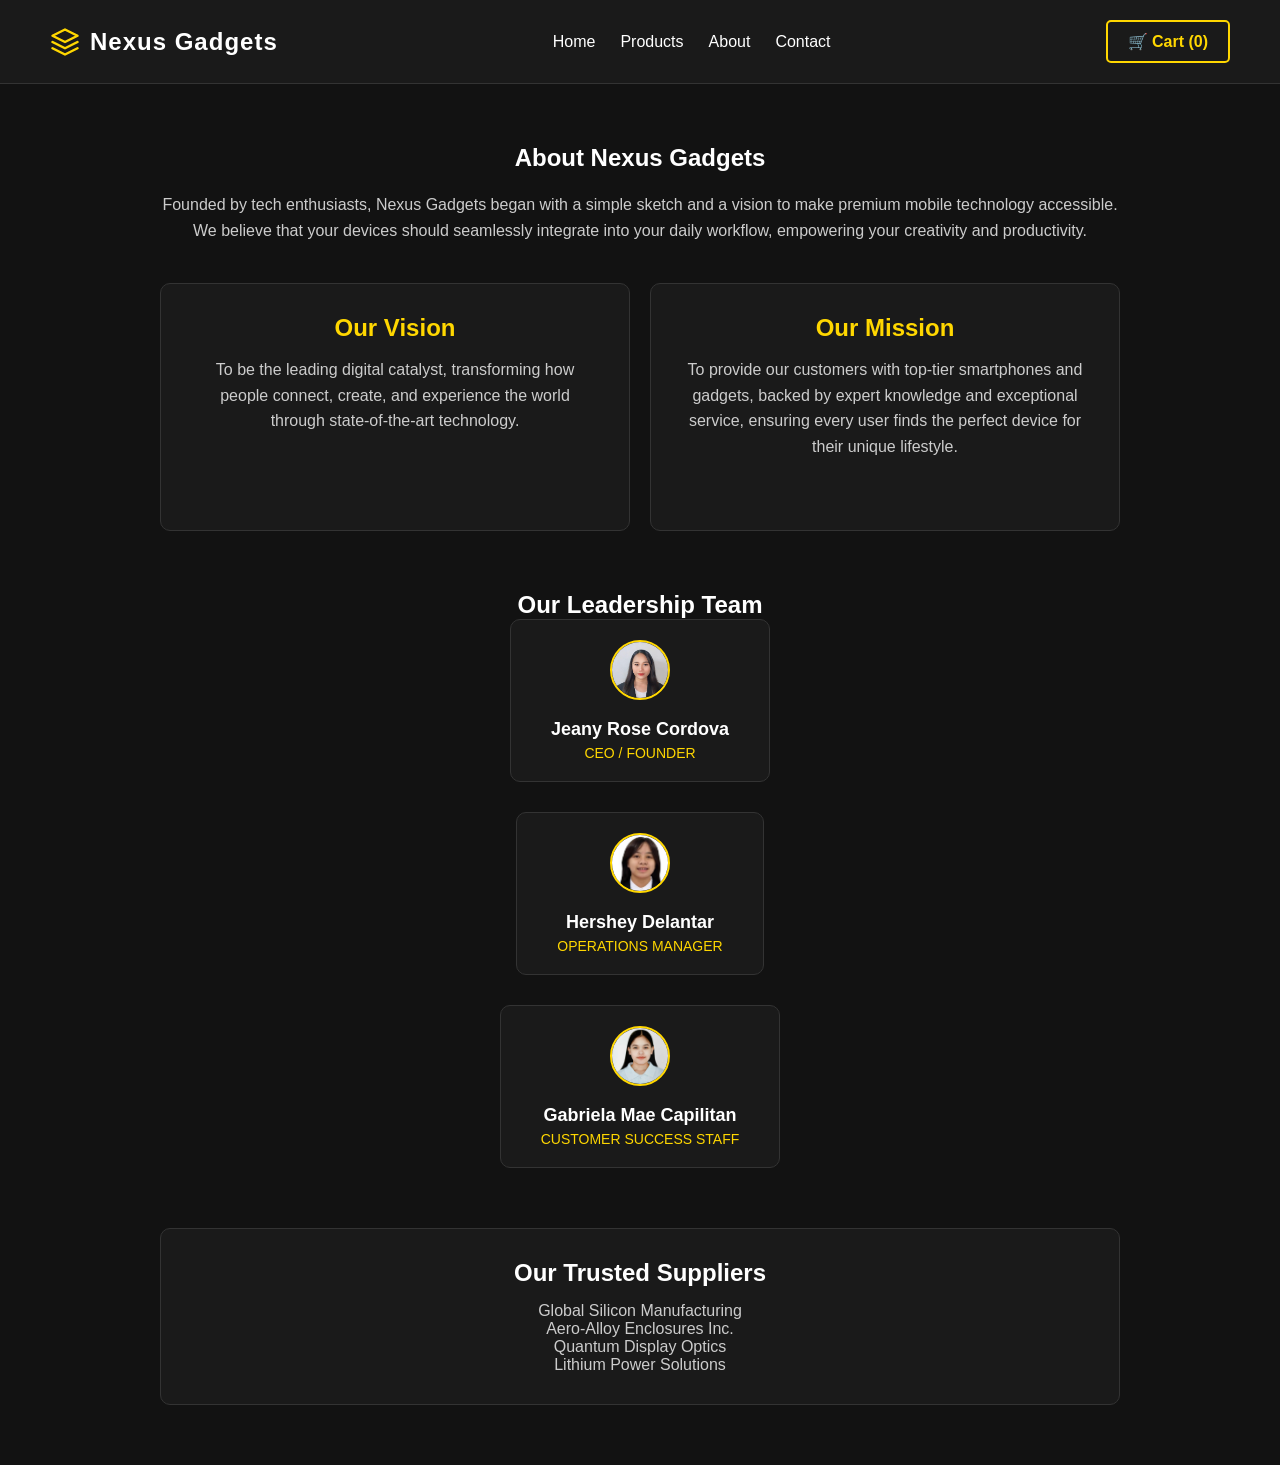
==== commit c4839857: "Update leadership team names in about.html Updated leadership team members' names in the about page." ====
--- a/about.html
+++ b/about.html
@@ -58,7 +58,7 @@
                 <div class="tier ceo-tier">
                     <div class="team-member">
                         <img src="ceo.jpg" alt="Mojad" class="team-img">
-                        <h3>Mojad</h3>
+                        <h3>Jeany Rose Cordova </h3>
                         <p class="role">CEO / Founder</p>
                     </div>
                 </div>
@@ -66,7 +66,7 @@
                 <div class="tier manager-tier">
                     <div class="team-member">
                         <img src="manager.jpg" alt="Alex Chen" class="team-img">
-                        <h3>Alex Chen</h3>
+                        <h3>Hershey Delantar</h3>
                         <p class="role">Operations Manager</p>
                     </div>
                 </div>
@@ -74,7 +74,7 @@
                 <div class="tier staff-tier">
                     <div class="team-member">
                         <img src="staff.jpg" alt="Taylor Smith" class="team-img">
-                        <h3>Taylor Smith</h3>
+                        <h3>Gabriela Mae Capilitan</h3>
                         <p class="role">Customer Success Staff</p>
                     </div>
                 </div>
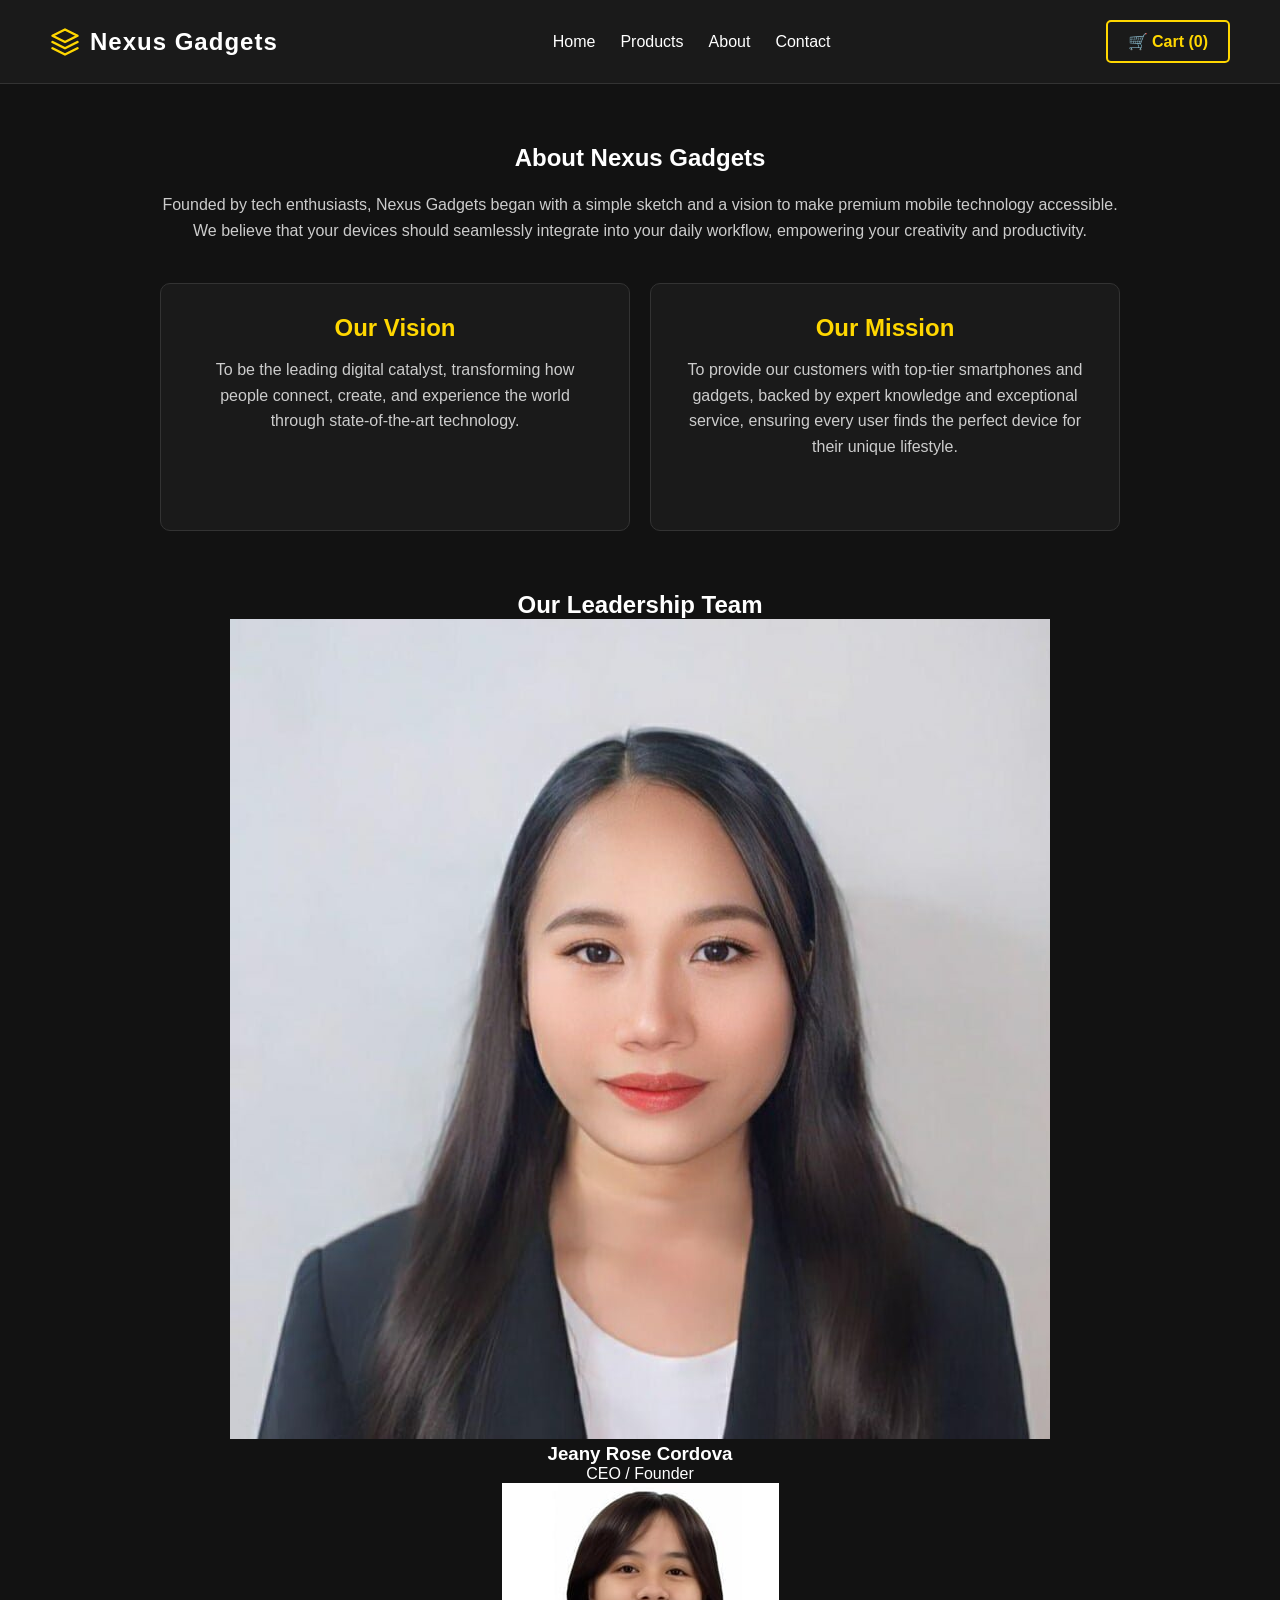
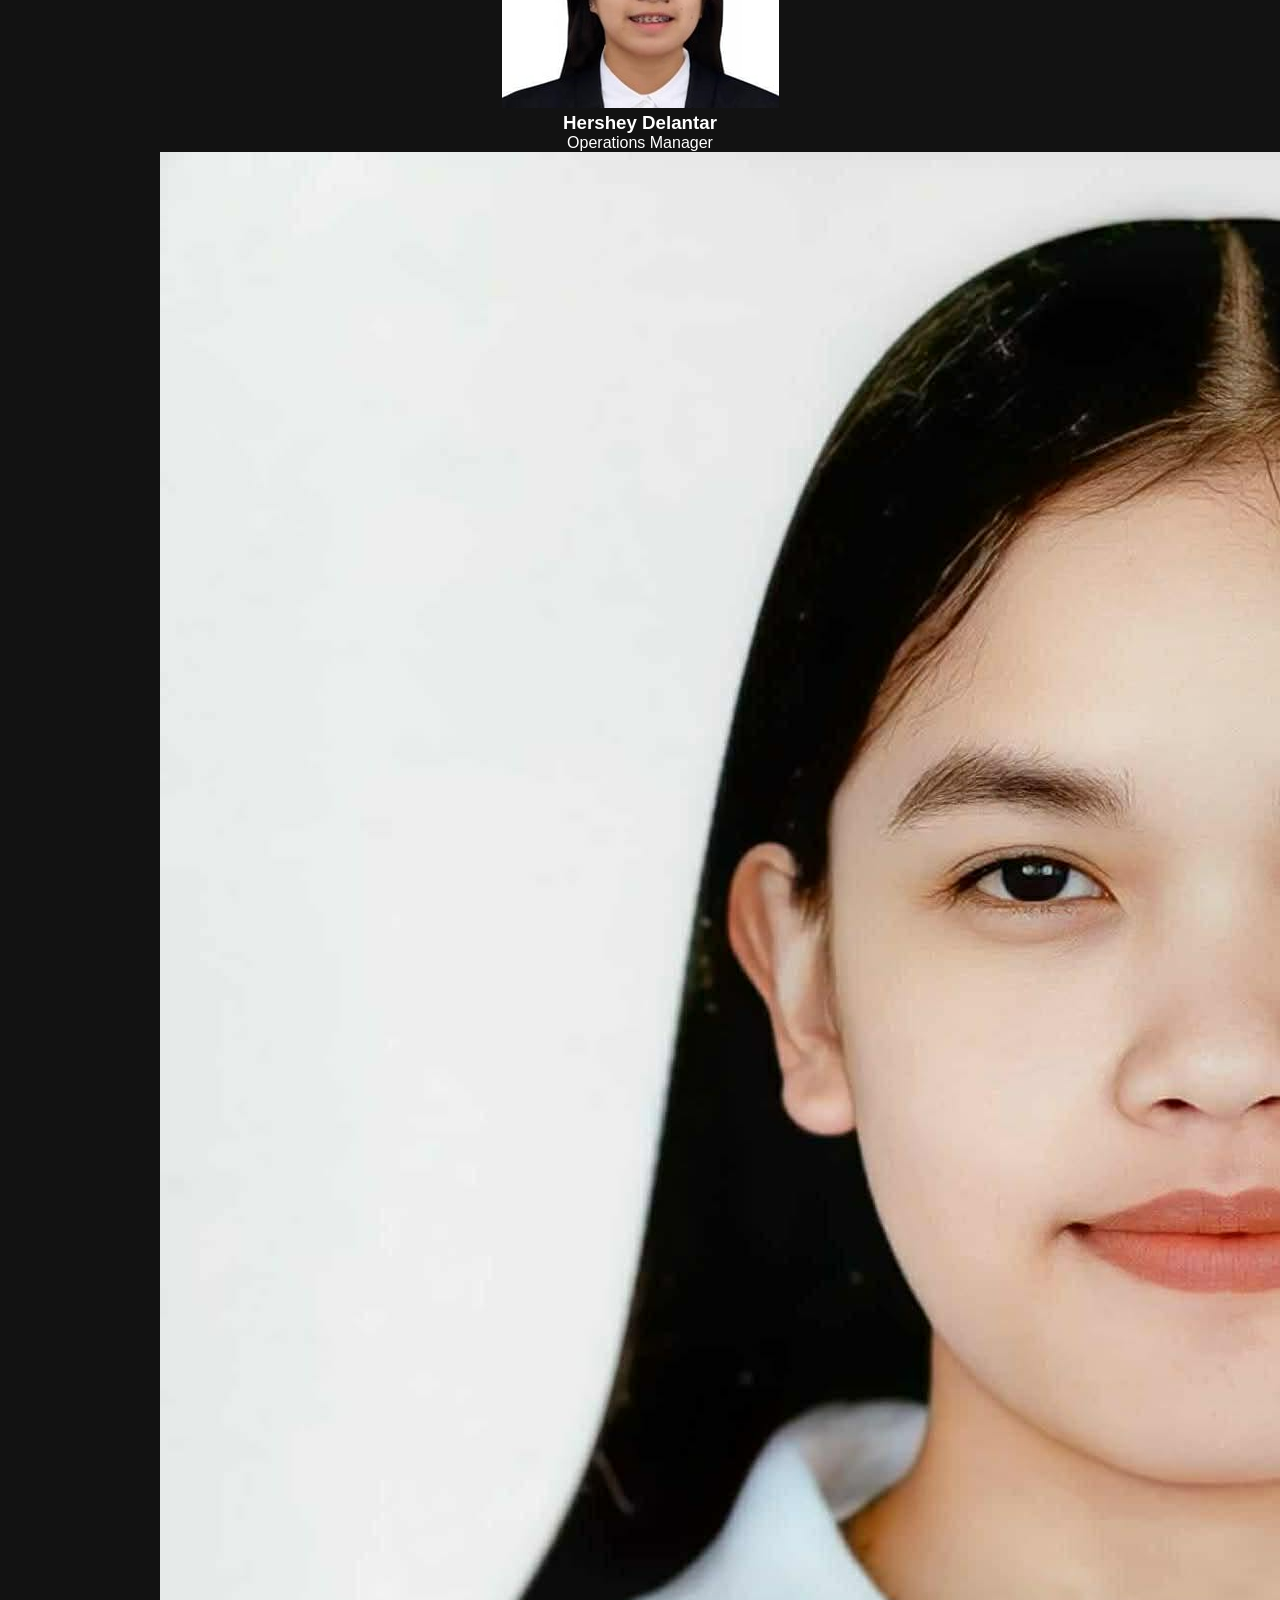
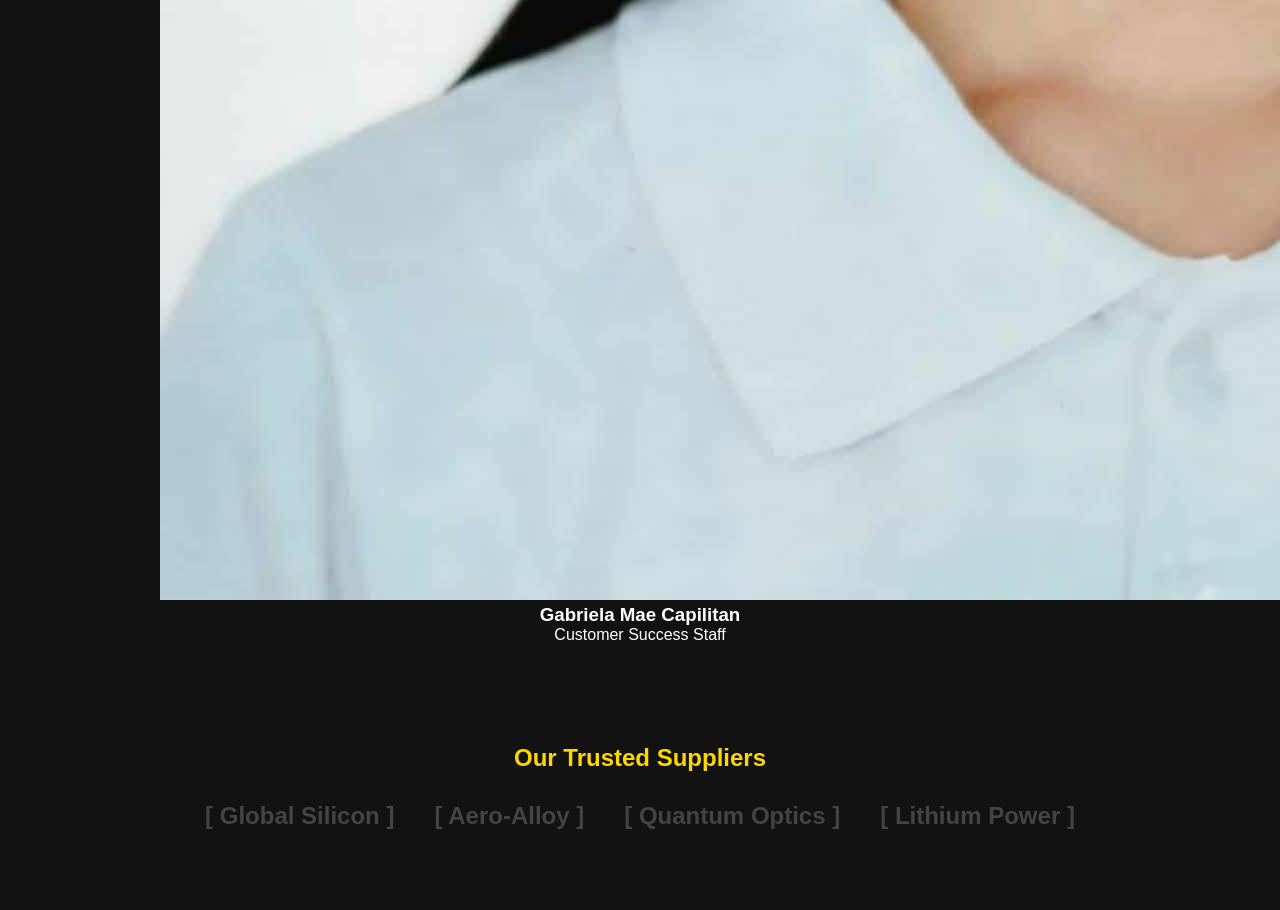
==== commit 59240383: "Update about.html" ====
--- a/about.html
+++ b/about.html
@@ -81,14 +81,14 @@
             </div>
         </section>
 
-        <section class="suppliers-section">
-            <h2>Our Trusted Suppliers</h2>
-            <ul>
-                <li>Global Silicon Manufacturing</li>
-                <li>Aero-Alloy Enclosures Inc.</li>
-                <li>Quantum Display Optics</li>
-                <li>Lithium Power Solutions</li>
-            </ul>
+      <section class="suppliers" style="border-top: none; margin-bottom: 20px;">
+            <h2 style="color: #FFD700; margin-bottom: 30px;">Our Trusted Suppliers</h2>
+            <div class="supplier-logos">
+                <span>[ Global Silicon ]</span>
+                <span>[ Aero-Alloy ]</span>
+                <span>[ Quantum Optics ]</span>
+                <span>[ Lithium Power ]</span>
+            </div>
         </section>
     </main>
 
--- a/style.css
+++ b/style.css
@@ -90,9 +90,98 @@
     border: none; 
 }
 
-.primary-btn { background-color: #ffffff; color: #121212; }
+.primary-btn { background-color: #FFD700; color: #121212; }
+.primary-btn:hover { background-color: #ffffff; color: #121212; }
 .secondary-btn { background-color: transparent; border: 1px solid #ffffff; color: #ffffff; }
-
+.secondary-btn:hover { background-color: #ffffff; color: #121212; }
+
+/* =========================================
+   NEW HOMEPAGE SECTIONS (TRACKING, REVIEWS, ETC)
+   ========================================= */
+
+/* General Section Wrapper */
+.featured-products, .order-tracking, .reviews, .suppliers {
+    max-width: 1200px;
+    margin: 60px auto;
+    padding: 0 20px;
+}
+
+/* Section Headers */
+.section-header {
+    display: flex;
+    justify-content: space-between;
+    align-items: flex-end;
+    margin-bottom: 30px;
+    border-bottom: 1px solid #333;
+    padding-bottom: 15px;
+}
+.view-all { color: #FFD700; text-decoration: none; font-weight: bold; }
+.view-all:hover { color: #ffffff; }
+
+/* Product Add-to-Cart Button */
+.add-to-cart-btn {
+    width: 100%;
+    background-color: transparent;
+    color: #FFD700;
+    border: 1px solid #FFD700;
+    padding: 10px;
+    border-radius: 5px;
+    font-weight: bold;
+    cursor: pointer;
+    transition: 0.3s;
+    text-transform: uppercase;
+    letter-spacing: 1px;
+}
+.add-to-cart-btn:hover { background-color: #FFD700; color: #121212; }
+
+.product-img-placeholder {
+    width: 100%; height: 250px; background-color: #222; border-radius: 8px;
+    display: flex; align-items: center; justify-content: center; color: #555; margin-bottom: 15px;
+}
+
+/* Order Tracking Section */
+.order-tracking { text-align: center; }
+.tracking-box {
+    background-color: #1a1a1a; border: 1px solid #333; padding: 40px;
+    border-radius: 10px; max-width: 600px; margin: 0 auto;
+}
+.tracking-box h2 { color: #FFD700; margin-bottom: 10px; }
+.tracking-box p { color: #ccc; margin-bottom: 25px; }
+.tracking-form { display: flex; gap: 10px; }
+.tracking-form input {
+    flex: 1; padding: 12px 15px; background: #121212; border: 1px solid #333;
+    color: white; border-radius: 5px; font-size: 16px; outline: none;
+}
+.tracking-form input:focus { border-color: #FFD700; }
+
+/* Reviews Section */
+.reviews h2 { text-align: center; margin-bottom: 30px; }
+.review-grid { display: grid; grid-template-columns: repeat(auto-fit, minmax(300px, 1fr)); gap: 30px; }
+.review-card { background-color: #1a1a1a; padding: 30px; border-radius: 10px; border: 1px solid #333; }
+.stars { color: #FFD700; margin-bottom: 15px; letter-spacing: 2px; }
+.review-card p { font-style: italic; color: #ccc; margin-bottom: 15px; line-height: 1.6; }
+.review-card h4 { color: #fff; }
+
+/* Suppliers Section */
+.suppliers { text-align: center; border-top: 1px solid #333; padding-top: 40px; }
+.suppliers p { color: #888; text-transform: uppercase; letter-spacing: 2px; font-size: 12px; margin-bottom: 20px; }
+.supplier-logos { display: flex; justify-content: center; gap: 40px; flex-wrap: wrap; }
+.supplier-logos span { font-size: 24px; font-weight: bold; color: #444; transition: 0.3s; }
+.supplier-logos span:hover { color: #FFD700; }
+
+/* Global Footer */
+footer { background-color: #0a0a0a; border-top: 1px solid #333; padding: 60px 50px 20px; margin-top: 60px; }
+.footer-content { display: grid; grid-template-columns: repeat(auto-fit, minmax(200px, 1fr)); gap: 40px; max-width: 1200px; margin: 0 auto; }
+.footer-column h3 { color: #FFD700; margin-bottom: 20px; font-size: 18px; }
+.footer-column p, .footer-column a { color: #aaa; text-decoration: none; line-height: 1.8; display: block; margin-bottom: 10px; }
+.footer-column ul { list-style: none; }
+.footer-column a:hover { color: #ffffff; }
+.admin-link { color: #FFD700 !important; font-weight: bold; border-bottom: 1px solid #FFD700; display: inline-block; padding-bottom: 2px; }
+.footer-bottom { text-align: center; color: #666; margin-top: 50px; padding-top: 20px; border-top: 1px solid #222; font-size: 14px; }
+
+/* =========================================
+   EXISTING GRIDS & ABOUT PAGES
+   ========================================= */
 /* Products Grid */
 .shop-container { max-width: 1200px; margin: 0 auto; padding: 20px; }
 .product-grid { display: grid; grid-template-columns: repeat(auto-fit, minmax(300px, 1fr)); gap: 30px; }
@@ -104,14 +193,7 @@
 .product-card .price { font-size: 24px; font-weight: bold; margin-bottom: 20px; }
 
 /* Product Image Styling */
-.product-img {
-    width: 100%;
-    height: 250px;
-    object-fit: cover;
-    border-radius: 8px;
-    margin-bottom: 15px;
-    border: 1px solid #333;
-}
+.product-img { width: 100%; height: 250px; object-fit: cover; border-radius: 8px; margin-bottom: 15px; border: 1px solid #333; transition: transform 0.5s ease; }
 
 /* About Page */
 .about-container { max-width: 1000px; margin: 40px auto; padding: 20px; text-align: center; }
@@ -120,29 +202,6 @@
 .mission-vision { display: flex; gap: 20px; margin-bottom: 60px; }
 .mission-vision .card { background-color: #1a1a1a; padding: 30px; border-radius: 10px; border: 1px solid #333; flex: 1; }
 .mission-vision h2 { color: #FFD700; margin-bottom: 15px; }
-
-/* Team Hierarchy */
-.team-section { margin-bottom: 60px; }
-.hierarchy { display: flex; flex-direction: column; align-items: center; gap: 30px; }
-.tier { display: flex; justify-content: center; gap: 20px; }
-.team-member { background-color: #1a1a1a; padding: 20px 40px; border-radius: 10px; border: 1px solid #333; text-align: center; min-width: 200px; }
-.avatar { font-size: 40px; margin-bottom: 10px; }
-.team-member h3 { margin-bottom: 5px; font-size: 18px; }
-.team-member .role { color: #FFD700; font-size: 14px; text-transform: uppercase; }
-
-/* Team Profile Pictures - SMALLER 60px SIZE */
-.team-img {
-    width: 60px; 
-    height: 60px; 
-    border-radius: 50%;
-    object-fit: cover;
-    border: 2px solid #FFD700; 
-    margin-bottom: 15px;
-}
-
-/* Suppliers */
-.suppliers-section { background-color: #1a1a1a; padding: 30px; border-radius: 10px; border: 1px solid #333; }
-.suppliers-section ul { list-style: none; color: #cccccc; margin-top: 15px; }
 
 /* Contact Page */
 .contact-container { max-width: 1000px; margin: 40px auto; padding: 20px; }
@@ -158,132 +217,41 @@
 .contact-form label { display: block; margin-bottom: 8px; color: #cccccc; text-align: left; }
 .contact-form input, .contact-form select, .contact-form textarea { width: 100%; padding: 12px; background-color: #121212; border: 1px solid #333; border-radius: 5px; color: #ffffff; font-size: 16px; }
 
+
 /* =========================================
    PREMIUM ANIMATIONS & TRANSITIONS
    ========================================= */
-
-/* 1. Page Load Fade-Up Animation */
 @keyframes fadeUp {
-    from { 
-        opacity: 0; 
-        transform: translateY(30px); 
-    }
-    to { 
-        opacity: 1; 
-        transform: translateY(0); 
-    }
-}
-
-/* Apply the animation to the cards and stagger them */
-.product-card {
-    opacity: 0; /* Start invisible */
-    animation: fadeUp 0.8s ease forwards;
-    overflow: hidden; /* Keeps the zooming image inside the box */
-}
-
+    from { opacity: 0; transform: translateY(30px); }
+    to { opacity: 1; transform: translateY(0); }
+}
+
+.product-card { opacity: 0; animation: fadeUp 0.8s ease forwards; overflow: hidden; }
 .product-card:nth-child(1) { animation-delay: 0.1s; }
 .product-card:nth-child(2) { animation-delay: 0.2s; }
 .product-card:nth-child(3) { animation-delay: 0.3s; }
-.product-card:nth-child(4) { animation-delay: 0.4s; }
-.product-card:nth-child(5) { animation-delay: 0.5s; }
-
-/* 2. Smooth Image Zoom on Hover */
-.product-img {
-    transition: transform 0.5s ease;
-}
-
-.product-card:hover .product-img {
-    transform: scale(1.08);
-}
-
-/* 3. Button Hover Glow Effect */
-.btn {
-    transition: all 0.3s ease;
-}
-
-.primary-btn:hover {
-    background-color: #FFD700;
-    color: #121212;
-    transform: translateY(-2px);
-    box-shadow: 0 5px 15px rgba(255, 215, 0, 0.3);
-}
-
-/* =========================================
-   PAGE ANIMATIONS (HOME, ABOUT, CONTACT)
-   ========================================= */
-
-/* Hero Section Animation */
-.hero-content {
-    opacity: 0;
-    animation: fadeUp 1s ease forwards;
-    animation-delay: 0.2s;
-}
-
-/* About Page Animations */
-.company-info {
-    opacity: 0;
-    animation: fadeUp 0.8s ease forwards;
-    animation-delay: 0.1s;
-}
-
-.mission-vision .card {
-    opacity: 0;
-    animation: fadeUp 0.8s ease forwards;
-}
-.mission-vision .card:nth-child(1) { animation-delay: 0.3s; }
-.mission-vision .card:nth-child(2) { animation-delay: 0.5s; }
-
-.team-member {
-    opacity: 0;
-    animation: fadeUp 0.8s ease forwards;
-}
-.ceo-tier .team-member { animation-delay: 0.2s; }
-.manager-tier .team-member { animation-delay: 0.4s; }
-.staff-tier .team-member:nth-child(1) { animation-delay: 0.6s; }
-.staff-tier .team-member:nth-child(2) { animation-delay: 0.8s; }
-
-/* Contact Page Animations */
-.contact-info {
-    opacity: 0;
-    animation: fadeUp 0.8s ease forwards;
-    animation-delay: 0.2s;
-}
-
-.contact-form-container {
-    opacity: 0;
-    animation: fadeUp 0.8s ease forwards;
-    animation-delay: 0.4s;
-}
+
+.product-card:hover .product-img { transform: scale(1.08); }
+
+.hero-content { opacity: 0; animation: fadeUp 1s ease forwards; animation-delay: 0.2s; }
 
 /* =========================================
    SNIPCART CUSTOM THEME (DARK MODE + YELLOW)
    ========================================= */
-
 #snipcart {
-    /* Main Backgrounds */
     --bgColor-default: #1a1a1a; 
     --bgColor-alt: #121212;
     --bgColor-modal: rgba(0, 0, 0, 0.8);
-    
-    /* Text Colors */
     --color-default: #ffffff;
     --color-alt: #cccccc;
     --color-icon: #FFD700;
-    
-    /* Brand Accent Colors (The Yellow) */
     --color-brand: #FFD700;
     --color-link: #FFD700;
     --color-link-hover: #ffffff;
-    
-    /* Primary Buttons (Checkout, Pay, etc.) */
     --color-buttonPrimary: #FFD700;
     --color-buttonPrimary-hover: #e6c200;
-    --color-buttonPrimary-text: #121212; /* Dark text on yellow button */
-    
-    /* Borders */
+    --color-buttonPrimary-text: #121212;
     --borderColor-default: #333333;
-    
-    /* Input Fields inside Checkout */
     --bgColor-input: #121212;
     --color-input: #ffffff;
     --color-input-hover: #FFD700;
@@ -294,53 +262,133 @@
    MOBILE RESPONSIVENESS
    ========================================= */
 @media (max-width: 768px) {
-    /* Stack the Header & Navigation */
-    header {
-        flex-direction: column;
-        padding: 20px;
-        gap: 15px;
-        text-align: center;
-    }
+    header { flex-direction: column; padding: 20px; gap: 15px; text-align: center; }
+    .nav-links { flex-wrap: wrap; justify-content: center; gap: 15px; }
     
-    .nav-links {
-        flex-wrap: wrap;
-        justify-content: center;
-        gap: 15px;
-    }
-
-    /* Shrink the Hero Text */
-    .hero-content h1 {
-        font-size: 32px;
-    }
+    .hero-content h1 { font-size: 32px; }
+    .cta-buttons { display: flex; flex-direction: column; gap: 15px; }
+    .btn { margin: 0; }
     
-    .hero-content p {
-        font-size: 16px;
-    }
-
-    /* Stack Homepage Buttons */
-    .cta-buttons {
-        display: flex;
-        flex-direction: column;
-        gap: 15px;
-    }
+    /* Fix Tracking Form for Mobile */
+    .tracking-form { flex-direction: column; }
+    .tracking-form button { padding: 12px; }
     
-    .btn {
-        margin: 0;
-    }
-
-    /* Keep Search Bar inside the screen */
-    .search-container input {
-        width: 100%;
-        max-width: 300px;
-    }
-
-    /* Stack About Page Cards */
-    .mission-vision {
-        flex-direction: column;
-    }
-
-    /* Stack Contact Page Boxes */
-    .contact-wrapper {
-        flex-direction: column;
-    }
-}
+    /* Fix Footer for Mobile */
+    footer { padding: 40px 20px 20px; }
+    .footer-content { text-align: center; }
+
+    .mission-vision { flex-direction: column; }
+    .contact-wrapper { flex-direction: column; }
+}
+/* =========================================
+   NEW HOMEPAGE SECTIONS (TRACKING, REVIEWS, SUPPLIERS)
+   ========================================= */
+
+/* General Section Wrapper */
+.featured-products, .order-tracking, .reviews, .suppliers {
+    max-width: 1200px;
+    margin: 60px auto;
+    padding: 0 20px;
+}
+
+/* Order Tracking Section */
+.order-tracking { text-align: center; }
+.tracking-box {
+    background-color: #1a1a1a; 
+    border: 1px solid #333; 
+    padding: 40px;
+    border-radius: 10px; 
+    max-width: 600px; 
+    margin: 0 auto;
+}
+.tracking-box h2 { color: #FFD700; margin-bottom: 10px; }
+.tracking-box p { color: #ccc; margin-bottom: 25px; }
+.tracking-form { display: flex; gap: 10px; }
+.tracking-form input {
+    flex: 1; padding: 12px 15px; background: #121212; border: 1px solid #333;
+    color: white; border-radius: 5px; font-size: 16px; outline: none;
+}
+.tracking-form input:focus { border-color: #FFD700; }
+.tracking-form button {
+    background-color: #FFD700;
+    color: #121212;
+    border: none;
+    font-weight: bold;
+    padding: 0 20px;
+    border-radius: 5px;
+    cursor: pointer;
+    transition: 0.3s;
+}
+.tracking-form button:hover {
+    background-color: #ffffff;
+}
+
+/* Reviews Section */
+.reviews h2 { text-align: center; margin-bottom: 30px; }
+.review-grid { display: grid; grid-template-columns: repeat(auto-fit, minmax(300px, 1fr)); gap: 30px; }
+.review-card { background-color: #1a1a1a; padding: 30px; border-radius: 10px; border: 1px solid #333; }
+.stars { color: #FFD700; margin-bottom: 15px; letter-spacing: 2px; }
+.review-card p { font-style: italic; color: #ccc; margin-bottom: 15px; line-height: 1.6; }
+.review-card h4 { color: #fff; }
+
+/* Suppliers Section */
+.suppliers { text-align: center; border-top: 1px solid #333; padding-top: 40px; }
+.suppliers p { color: #888; text-transform: uppercase; letter-spacing: 2px; font-size: 12px; margin-bottom: 20px; }
+.supplier-logos { display: flex; justify-content: center; gap: 40px; flex-wrap: wrap; }
+.supplier-logos span { font-size: 24px; font-weight: bold; color: #444; transition: 0.3s; }
+.supplier-logos span:hover { color: #FFD700; }
+
+/* =========================================
+   GLOBAL FOOTER STYLING
+   ========================================= */
+footer { 
+    background-color: #0a0a0a; 
+    border-top: 1px solid #333; 
+    padding: 60px 50px 20px; 
+    margin-top: 60px; 
+}
+.footer-content { 
+    display: grid; 
+    grid-template-columns: repeat(auto-fit, minmax(200px, 1fr)); 
+    gap: 40px; 
+    max-width: 1200px; 
+    margin: 0 auto; 
+}
+.footer-column h3 { color: #FFD700; margin-bottom: 20px; font-size: 18px; }
+.footer-column p, .footer-column a { 
+    color: #aaa; 
+    text-decoration: none; 
+    line-height: 1.8; 
+    display: block; 
+    margin-bottom: 10px; 
+    transition: 0.3s;
+}
+.footer-column ul { list-style: none; }
+.footer-column a:hover { color: #ffffff; }
+
+/* Admin / Staff Link Styling */
+.admin-link { 
+    color: #FFD700 !important; 
+    font-weight: bold; 
+    border-bottom: 1px solid #FFD700; 
+    display: inline-block; 
+    padding-bottom: 2px; 
+}
+
+.footer-bottom { 
+    text-align: center; 
+    color: #666; 
+    margin-top: 50px; 
+    padding-top: 20px; 
+    border-top: 1px solid #222; 
+    font-size: 14px; 
+}
+
+/* Mobile Footer Fixes */
+@media (max-width: 768px) {
+    .tracking-form { flex-direction: column; }
+    .tracking-form button { padding: 15px; margin-top: 10px; }
+    footer { padding: 40px 20px 20px; }
+    .footer-content { text-align: center; }
+    .logo { justify-content: center; }
+}
